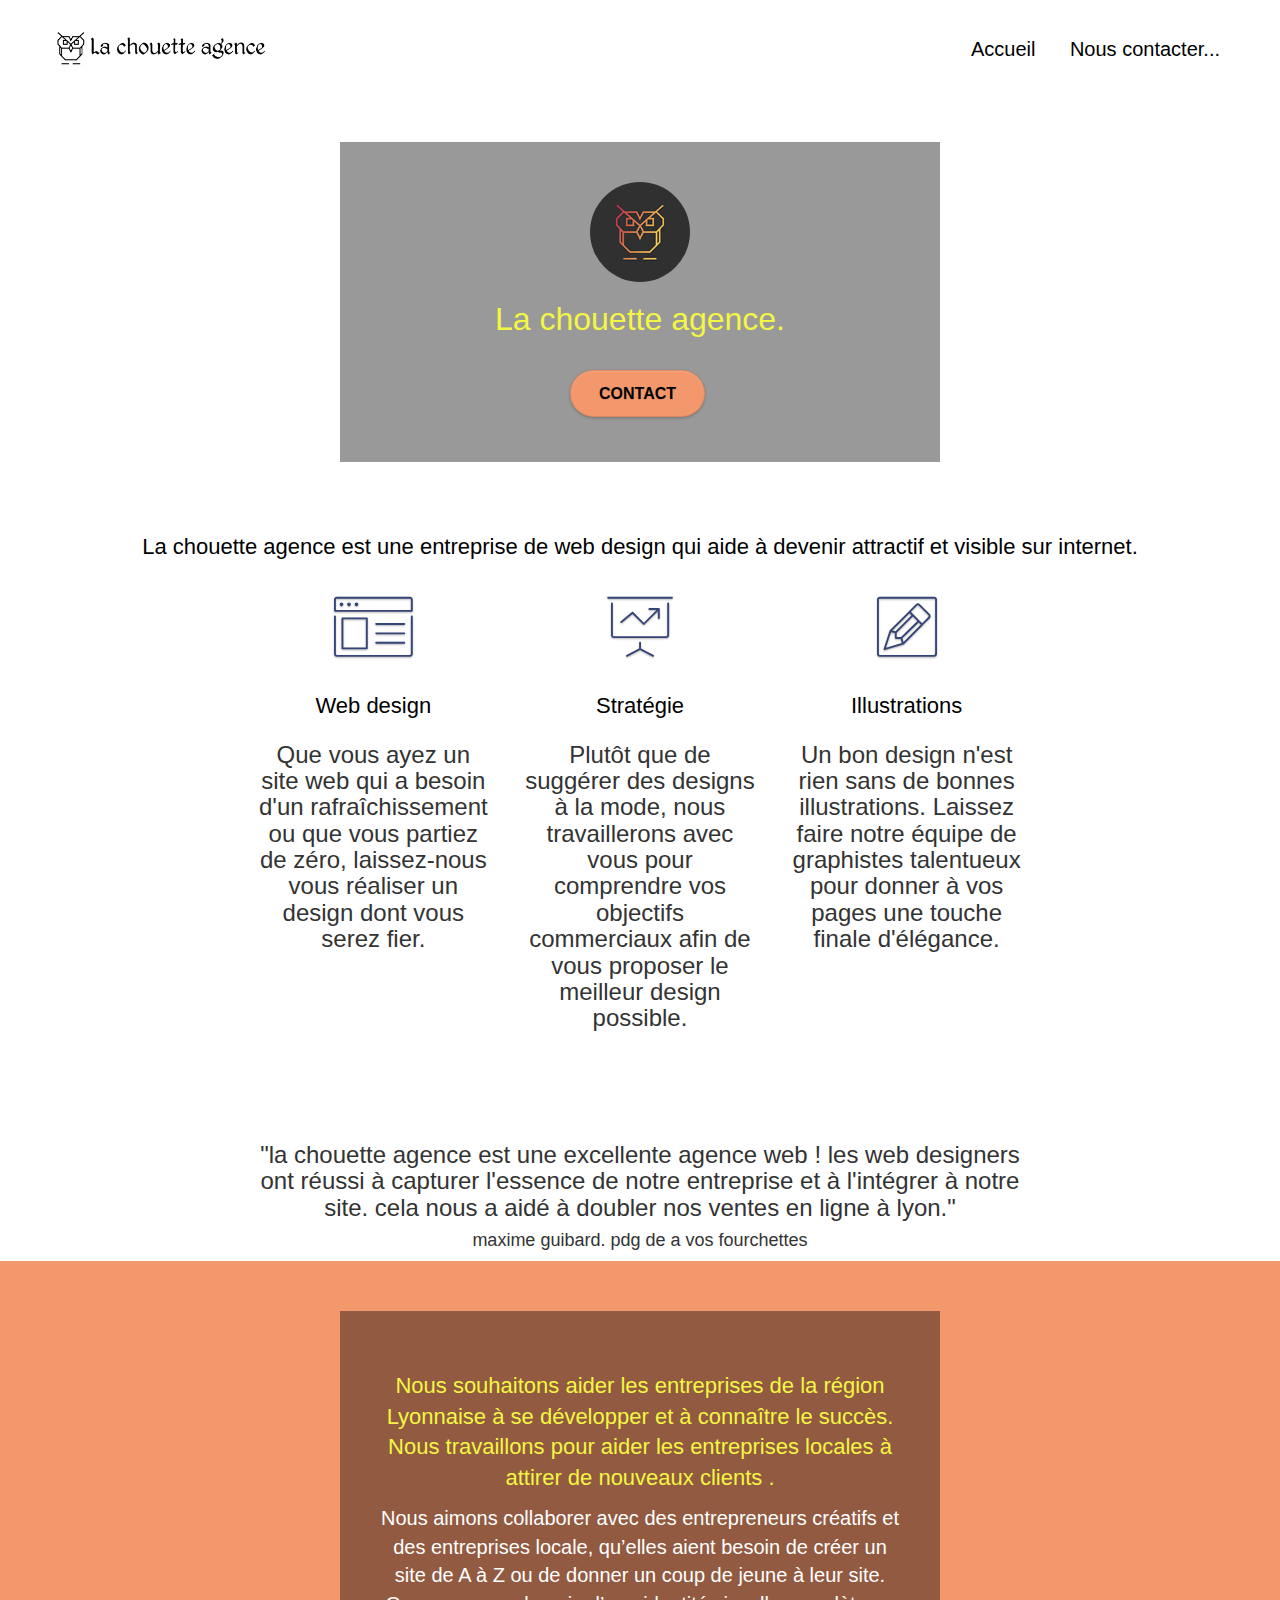
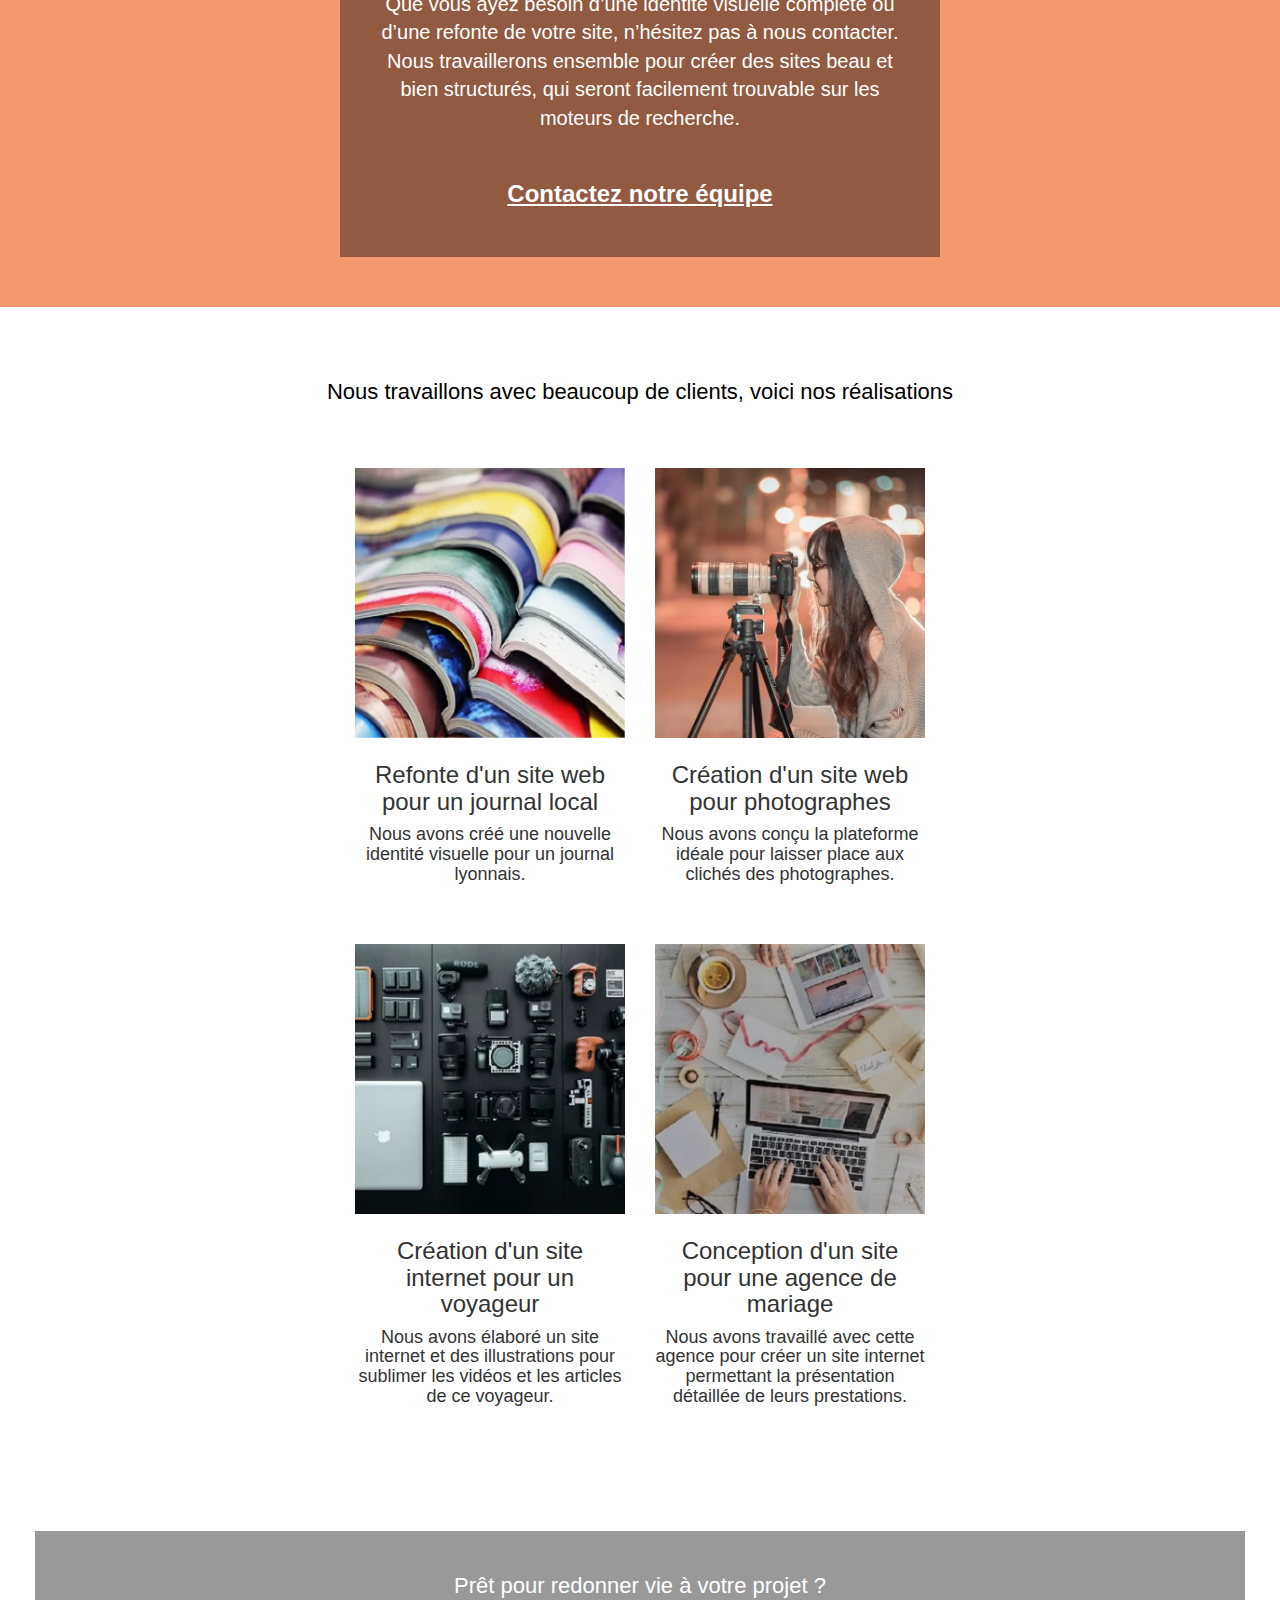
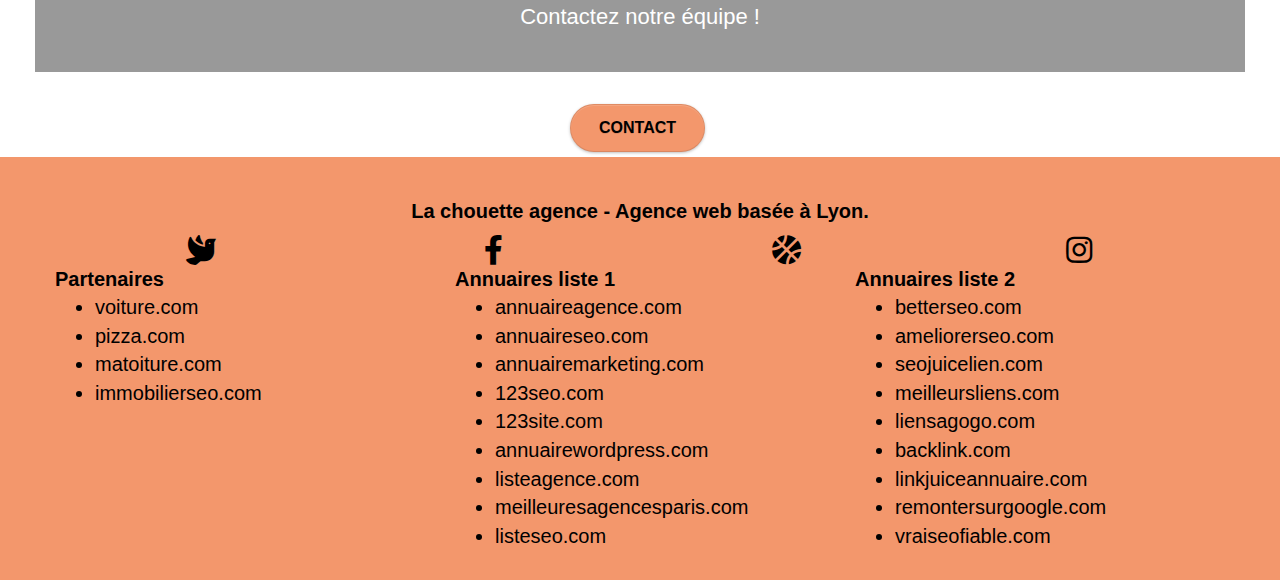
==== index.html @ 8c79cd6e "Déplacement style.css/.min.css dans rep css" ====
<!doctype html>
<html lang="fr">

<head>
	<meta charset="utf-8">
	<meta name="keywords"
		content="sites web, agence design lyon, front end développeur, entreprise lyon,développeur web,entreprise développement web,création site web,chouette agence,web design">
	<meta name="description"
		content="Entreprise de design et développement site web à Lyon.Une équipe d'experts pour vous assister en stratégie et illustrations pour vous aider à votre réferecement.">
	<meta name="viewport" content="width=device-width, initial-scale=1.0, viewport-fit=cover">
	<link rel="canonical" href="https://pascald18.github.io/P4_02_code_source/">
	<meta name="robots" content="index, follow">
	<link rel="shortcut icon" type="image/jpg" href="favicon.jpg">
	<!-- <link rel="stylesheet" type="text/css" href="./css/bootstrap.min.css"> -->
	<link rel="stylesheet" href="https://cdn.jsdelivr.net/npm/bootstrap@3.3.7/dist/css/bootstrap.min.css">
	<link rel="stylesheet" type="text/css" href="./css/et-line.css">
	<!-- <link rel="stylesheet" type="text/css" href="./css/font-awesome.css"> -->
	<link rel="stylesheet" href="https://cdnjs.cloudflare.com/ajax/libs/font-awesome/5.15.4/css/all.min.css">
	<link rel="stylesheet" type="text/css" href="./css/style.min.css">
	<title>Chouette agence - Entreprise de développement web à lyon.</title>
	<script src="./js/jquery-2.1.0.min.js" defer></script>
	<script src="./js/bootstrap.min.js" defer></script>
	<script src="./js/blocs.js" defer></script>
	<script src="./js/jquery.touchSwipe.js" defer></script>
	<!-- <script src="./js/jqBootstrapValidation.js" defer></script> -->
	<script src="./js/gmaps.min.js" defer></script>

	<!-- Google Analytics -->
	<script async src="https://www.googletagmanager.com/gtag/js?id=G-9Y72RJJZQ6"></script>
	<script>
		window.dataLayer = window.dataLayer || [];
		function gtag() { dataLayer.push(arguments); }
		gtag('js', new Date());

		gtag('config', 'G-9Y72RJJZQ6');
	</script>
	<!-- Analytics END -->

</head>

<body>
	<!-- Principal conteneur -->
	<!-- <div class="page-container"> -->
	<header>
		<!-- bloc-0 -->
		<div class="bloc bgc-white l-bloc " id="bloc-0">
			<div class="container bloc-sm">
				<div class="navbar row">
					<nav class="navbar-header">
						<a class="navbar-brand" href="index.html"><img class="logo-agence" src="img/la-chouette-agence.avif"
								alt="logo agence" height="40" /></a>
						<button id="nav-toggle" type="button" class="ui-navbar-toggle navbar-toggle"
							data-toggle="collapse" data-target=".navbar-1">
							<span class="sr-only">Toggle navigation</span><span class="icon-bar"></span><span
								class="icon-bar"></span><span class="icon-bar"></span>
						</button>
					</nav>
					<nav class="collapse navbar-collapse navbar-1 special-dropdown-nav">
						<ul class="site-navigation nav navbar-nav black-20">
							<li>
								<a aria-label="Retour accueil" href="#">Accueil</a>
								<a aria-label="Formulaire de contact" href="contacts-webdesign.html"
									title="Formulaire de contact">Nous contacter...</a>
							</li>
						</ul>
					</nav>
				</div>
			</div>
		</div>
	</header>
	<!-- bloc-0 END -->
	<main>
		<!-- bloc-1-presentation -->
		<section class="bloc bgc-dark-slate-blue bg-banniere d-bloc bg-t-edge bloc-bg-texture texture-paper b-parallax"
			id="bloc-1-hero">
			<div class="container bloc-lg">
				<div class="row tight-width-whitespace">
					<div class="black-background">
						<img src="img/logo.avif" class="center-block image-resize-mode" width="100"
							alt="Logo 2 La chouette agence" />
						<h1 class="text-center hero-bloc-text tc-yellow">
							La chouette agence.
						</h1>
					
					<nav class="text-center">
						<a aria-label="Formulaire de" href="contacts-webdesign.html" title="Formulaire de contact"
							class="btn btn-lg btn-clean btn-rd btn-atomic-tangerine	cta-hero-btn">Contact</a>
					</nav>
				</div>
				</div>
			</div>
		</section>
		<!-- bloc-1-presentation END -->

		<!-- bloc-2-services -->
		<section class="bloc bgc-white l-bloc" id="bloc-2-services">
			<!-- <div class="container bloc-md"> -->
			<div class="row">
				<h2 class="text-center">La chouette agence est une entreprise de web design qui aide à devenir
					attractif et visible sur internet.</h2>
				<!-- <img alt="agence web, agence web paris, web design paris, stratégie web" src="img/title.png" /> -->
			</div>
			<article class="row voffset-lg med-width-whitespace">
				<div class="col-sm-4">
					<div class="text-center">
						<span class="et-icon-browser sm-shadow icon-dark-slate-blue icons icon-lg"></span>
					</div>
					<h2 class="text-center">
						Web design
					</h2>
					<h3 class="text-center ">
						Que vous ayez un site web qui a besoin d'un rafraîchissement ou que vous partiez de
						zéro, laissez-nous vous réaliser un design dont vous serez fier.
					</h3>
				</div>
				<div class="col-sm-4">
					<div class="text-center">
						<span class="et-icon-presentation sm-shadow icon-dark-slate-blue icons icon-lg"></span>
					</div>
					<h2 class="text-center">
						Stratégie
					</h2>
					<h3 class="text-center ">
						Plutôt que de suggérer des designs à la mode, nous travaillerons avec vous pour comprendre
						vos objectifs commerciaux afin de vous proposer le meilleur design possible.<br>
					</h3>
				</div>
				<div class="col-sm-4">
					<div class="text-center">
						<span class="et-icon-edit sm-shadow icon-dark-slate-blue icons icon-lg"></span>
					</div>
					<h2 class="text-center">
						Illustrations
					</h2>
					<h3 class="text-center ">
						Un bon design n'est rien sans de bonnes illustrations. Laissez faire notre équipe de
						graphistes talentueux pour donner à vos pages une touche finale d'élégance.
					</h3>
				</div>
			</article>
			<article class="row voffset-lg voffset">
				<div class="col-xs-12 col-md-8 col-md-offset-2 text-center">
					<h3>"La chouette agence est une excellente agence web !
						Les web designers ont réussi à capturer l'essence de notre entreprise et à l'intégrer à
						notre site.
						Cela nous a aidé à doubler nos ventes en ligne à Lyon."</h3>
					<h4>Maxime Guibard. PDG de A vos fourchettes</h4>
					<!-- <img alt="agence web, agence web paris, web design paris, stratégie web"
							src="img/citation.png" /> -->
				</div>
			</article>
			<!-- </div> -->
		</section>
		<!-- bloc-2-services END -->

		<!-- bloc-3-what-i-do -->
		<section
			class="bloc tc-white bgc-atomic-tangerine d-bloc bloc-bg-texture texture-paper b-parallax"
			id="bloc-3-what-i-do">
			<div class="container bloc-lg">
				<div class="row tight-width-whitespace">
					<div class="black-background">
						<h2 class="text-center tc-yellow">
							Nous souhaitons aider les entreprises de la région Lyonnaise à se développer et à connaître
							le succès. Nous travaillons pour aider les entreprises locales à attirer de nouveaux clients
							.
						</h2>
						<nav class="text-center white-2">
							Nous aimons collaborer avec des entrepreneurs créatifs et des entreprises locale, qu’elles
							aient besoin de créer un site de A à Z ou de donner un coup de jeune à leur site. Que vous
							ayez besoin d’une identité visuelle complète ou d’une refonte de votre site, n’hésitez pas à
							nous contacter. Nous travaillerons ensemble pour créer des sites beau et bien structurés,
							qui seront facilement trouvable sur les moteurs de recherche.<br><br>
							<h3><a aria-label="Formulaire de contact" class="ltc-white bold-link"
									href="contacts-webdesign.html" title="Formulaire de contact">
									Contactez notre équipe</a></h3>
						</nav>
					</div>
				</div>
			</div>
		</section>
		<!-- bloc-3-what-i-do END -->

		<!-- bloc-4-portfolio -->
		<section class="bloc bgc-white bg-lines-h2-bg bg-repeat l-bloc" id="bloc-4-portfolio">
			<div class="container bloc-lg">
				<div class="row">
					<div class="text-center">
						<h2>Nous travaillons avec beaucoup de clients, voici nos réalisations</h2>
						<!--
						<img alt="agence web, agence web paris, web design paris, stratégie web" src="img/title2.png" />
						-->
					</div>
				</div>
				<article class="row tight-width-whitespace portfolio-row">
					<div class="col-sm-6">
						<a href="#" data-lightbox="img/1.avif" data-gallery-id="gallery-1"
							data-caption="Refonte d'un site web pour un journal local" data-frame="snapshot-lb"><img
								src="img/1.avif" alt="refonte site journal local"
								class="img-responsive portfolio-thumb" /></a>
						<h3 class="text-center">
							Refonte d'un site web pour un journal local
						</h3>
						<h4 class="text-center">
							Nous avons créé une nouvelle identité visuelle pour un journal lyonnais.
						</h4>
					</div>
					<div class="col-sm-6">
						<a href="#" data-lightbox="img/2.avif" data-gallery-id="gallery-1"
							data-caption="Création d'un site web pour photographes" data-frame="snapshot-lb"><img
								src="img/2.avif" class="img-responsive portfolio-thumb"
								alt="site web pour photographes" /></a>
						<h3 class="text-center">
							Création d'un site web pour photographes
						</h3>
						<h4 class="text-center">
							Nous avons conçu la plateforme idéale pour laisser place aux clichés des photographes.
						</h4>
					</div>
				</article>
				<article class="row tight-width-whitespace portfolio-row">
					<div class="col-sm-6">
						<a href="#" data-lightbox="img/3.avif" data-gallery-id="gallery-1"
							data-caption="Création d'un site internet pour un voyageur" data-frame="snapshot-lb"><img
								src="img/3.avif" class="img-responsive portfolio-thumb"
								alt="Site web pour voyageur" /></a>
						<h3 class="text-center">
							Création d'un site internet pour un voyageur
						</h3>
						<h4 class="text-center">
							Nous avons élaboré un site internet et des illustrations pour sublimer les vidéos et les
							articles de ce voyageur.
						</h4>
					</div>
					<div class="col-sm-6">
						<a href="#" data-lightbox="img/4.avif" data-gallery-id="gallery-1"
							data-caption="Conception d'un site pour une agence de mariage" data-frame="snapshot-lb"><img
								src="img/4.avif" class="img-responsive portfolio-thumb"
								alt="Site web pour agence de mariage" /></a>
						<h3 class="text-center">
							Conception d'un site pour une agence de mariage
						</h3>
						<h4 class="text-center">
							Nous avons travaillé avec cette agence pour créer un site internet permettant la
							présentation détaillée de leurs prestations.
						</h4>
					</div>
				</article>
			</div>
		</section>
		<!-- bloc-4-portfolio END -->

		<!-- bloc-5-cta -->
		<div class="bloc bgc-dark-slate-blue bg-banniere d-bloc bloc-bg-texture texture-paper" id="bloc-5-cta">
			<!-- <div class="container bloc-lg"> -->
				<div class="row">
					<h2 class="text-center black-background">
						Prêt pour redonner vie à votre projet ?<br>Contactez notre équipe !
					</h2>
					<nav class="text-center">
						<a aria-label="Formulaire de contact" href="contacts-webdesign.html"
							title="Formulaire de contact"
							class="btn btn-lg btn-clean btn-rd btn-atomic-tangerine	cta-hero-btn">Contact</a>
					</nav>
				</div>
			<!-- </div> -->
		</div>
		<!-- bloc-5-cta END -->
	</main>
	<!-- Footer - bloc-8 -->
	<div class="bloc bgc-atomic-tangerine d-bloc" id="bloc-8">
		<div class="container bloc-sm">
			<!-- <div class="row"> -->
			<!-- <div class="col-sm-12"> -->
			<h2 class="text-center black-20-g">
				La chouette agence - Agence web basée à Lyon.<br>
			</h2>
			<div class="row row-no-gutters social">
				<div class="col-sm-3">
					<div class="text-center">
						<a aria-label="Twitter" class="social" href="#">
							<i class="fas fa-dove icon-md black"></i>
							<!-- <i class="fa fa-twitter icon-md black"></i> -->
						</a>
					</div>
				</div>
				<div class="col-sm-3">
					<div class="text-center">
						<a aria-label="Facebook" class="social" href="#">
							<i class="fab fa-facebook-f icon-md black"></i>
							<!-- <i class="fa fa-facebook icon-md black"></i> -->
						</a>
					</div>
				</div>
				<div class="col-sm-3">
					<div class="text-center">
						<a aria-label="Sport" class="social" href="#">
							<i class="fas fa-basketball-ball icon-md black"></i>
							<!-- <i class="fa fa-dribbble icon-md black"></i> -->
						</a>
					</div>
				</div>
				<div class="col-sm-3">
					<div class="text-center">
						<a aria-label="Instagram" class="social" href="#">
							<i class="fab fa-instagram icon-md black"></i>
							<!-- <i class="fa fa-instagram icon-md black"></i> -->
						</a>
					</div>
				</div>
			</div>
			<div class="row">
				<nav class="col-sm-4 black-20-g">
					Partenaires
					<ul class="black-20">
						<li><a href="#">voiture.com</a></li>
						<li><a href="#">pizza.com</a></li>
						<li><a href="#">matoiture.com</a></li>
						<li><a href="#">immobilierseo.com</a></li>
					</ul>
				</nav>
				<nav class="col-sm-4 black-20-g">
					Annuaires liste 1
					<ul class="black-20">
						<li><a href="#">annuaireagence.com</a></li>
						<li><a href="#">annuaireseo.com</a></li>
						<li><a href="#">annuairemarketing.com</a></li>
						<li><a href="#">123seo.com</a></li>
						<li><a href="#">123site.com</a></li>
						<li><a href="#">annuairewordpress.com</a></li>
						<li><a href="#">listeagence.com</a></li>
						<li><a href="#">meilleuresagencesparis.com</a></li>
						<li><a href="#">listeseo.com</a></li>
					</ul>
				</nav>
				<nav class="col-sm-4 black-20-g">
					Annuaires liste 2
					<ul class="black-20">
						<li><a href="#">betterseo.com</a></li>
						<li><a href="#">ameliorerseo.com</a></li>
						<li><a href="#">seojuicelien.com</a></li>
						<li><a href="#">meilleursliens.com</a></li>
						<li><a href="#">liensagogo.com</a></li>
						<li><a href="#">backlink.com</a></li>
						<li><a href="#">linkjuiceannuaire.com</a></li>
						<li><a href="#">remontersurgoogle.com</a></li>
						<li><a href="#">vraiseofiable.com</a></li>
					</ul>
				</nav>
			</div>
			<!-- </div> -->
			<!-- </div> -->
			<!-- Footer - bloc-8 END -->
		</div>
		<!-- Principal conteneur END -->
	</div>
	<!-- </div> -->
</body>

</html>
---- css/et-line.css ----
@font-face {
    font-family: et-line;
    src: url(../fonts/et-line.eot);
    src: url(../fonts/et-line.eot?#iefix) format('embedded-opentype'), url(../fonts/et-line.woff) format('woff'), url(../fonts/et-line.ttf) format('truetype'), url(../fonts/et-line.svg#et-line) format('svg');
    font-weight: 400;
    font-style: normal
}

.et-icon-adjustments,
.et-icon-alarmclock,
.et-icon-anchor,
.et-icon-aperture,
.et-icon-attachment,
.et-icon-bargraph,
.et-icon-basket,
.et-icon-beaker,
.et-icon-bike,
.et-icon-book-open,
.et-icon-briefcase,
.et-icon-browser,
.et-icon-calendar,
.et-icon-camera,
.et-icon-caution,
.et-icon-chat,
.et-icon-circle-compass,
.et-icon-clipboard,
.et-icon-clock,
.et-icon-cloud,
.et-icon-compass,
.et-icon-desktop,
.et-icon-dial,
.et-icon-document,
.et-icon-documents,
.et-icon-download,
.et-icon-dribbble,
.et-icon-edit,
.et-icon-envelope,
.et-icon-expand,
.et-icon-facebook,
.et-icon-flag,
.et-icon-focus,
.et-icon-gears,
.et-icon-genius,
.et-icon-gift,
.et-icon-global,
.et-icon-globe,
.et-icon-googleplus,
.et-icon-grid,
.et-icon-happy,
.et-icon-hazardous,
.et-icon-heart,
.et-icon-hotairballoon,
.et-icon-hourglass,
.et-icon-key,
.et-icon-laptop,
.et-icon-layers,
.et-icon-lifesaver,
.et-icon-lightbulb,
.et-icon-linegraph,
.et-icon-linkedin,
.et-icon-lock,
.et-icon-magnifying-glass,
.et-icon-map,
.et-icon-map-pin,
.et-icon-megaphone,
.et-icon-mic,
.et-icon-mobile,
.et-icon-newspaper,
.et-icon-notebook,
.et-icon-paintbrush,
.et-icon-paperclip,
.et-icon-pencil,
.et-icon-phone,
.et-icon-picture,
.et-icon-pictures,
.et-icon-piechart,
.et-icon-presentation,
.et-icon-pricetags,
.et-icon-printer,
.et-icon-profile-female,
.et-icon-profile-male,
.et-icon-puzzle,
.et-icon-quote,
.et-icon-recycle,
.et-icon-refresh,
.et-icon-ribbon,
.et-icon-rss,
.et-icon-sad,
.et-icon-scissors,
.et-icon-scope,
.et-icon-search,
.et-icon-shield,
.et-icon-speedometer,
.et-icon-strategy,
.et-icon-streetsign,
.et-icon-tablet,
.et-icon-target,
.et-icon-telescope,
.et-icon-toolbox,
.et-icon-tools,
.et-icon-tools-2,
.et-icon-trophy,
.et-icon-tumblr,
.et-icon-twitter,
.et-icon-upload,
.et-icon-video,
.et-icon-wallet,
.et-icon-wine {
    font-family: et-line;
    /*speak: none; -correction */
    font-style: normal;
    font-weight: 400;
    font-variant: normal;
    text-transform: none;
    line-height: 1;
    -webkit-font-smoothing: antialiased;
    -moz-osx-font-smoothing: grayscale;
    display: inline-block
}

.et-icon-mobile:before {
    content: "\e000"
}

.et-icon-laptop:before {
    content: "\e001"
}

.et-icon-desktop:before {
    content: "\e002"
}

.et-icon-tablet:before {
    content: "\e003"
}

.et-icon-phone:before {
    content: "\e004"
}

.et-icon-document:before {
    content: "\e005"
}

.et-icon-documents:before {
    content: "\e006"
}

.et-icon-search:before {
    content: "\e007"
}

.et-icon-clipboard:before {
    content: "\e008"
}

.et-icon-newspaper:before {
    content: "\e009"
}

.et-icon-notebook:before {
    content: "\e00a"
}

.et-icon-book-open:before {
    content: "\e00b"
}

.et-icon-browser:before {
    content: "\e00c"
}

.et-icon-calendar:before {
    content: "\e00d"
}

.et-icon-presentation:before {
    content: "\e00e"
}

.et-icon-picture:before {
    content: "\e00f"
}

.et-icon-pictures:before {
    content: "\e010"
}

.et-icon-video:before {
    content: "\e011"
}

.et-icon-camera:before {
    content: "\e012"
}

.et-icon-printer:before {
    content: "\e013"
}

.et-icon-toolbox:before {
    content: "\e014"
}

.et-icon-briefcase:before {
    content: "\e015"
}

.et-icon-wallet:before {
    content: "\e016"
}

.et-icon-gift:before {
    content: "\e017"
}

.et-icon-bargraph:before {
    content: "\e018"
}

.et-icon-grid:before {
    content: "\e019"
}

.et-icon-expand:before {
    content: "\e01a"
}

.et-icon-focus:before {
    content: "\e01b"
}

.et-icon-edit:before {
    content: "\e01c"
}

.et-icon-adjustments:before {
    content: "\e01d"
}

.et-icon-ribbon:before {
    content: "\e01e"
}

.et-icon-hourglass:before {
    content: "\e01f"
}

.et-icon-lock:before {
    content: "\e020"
}

.et-icon-megaphone:before {
    content: "\e021"
}

.et-icon-shield:before {
    content: "\e022"
}

.et-icon-trophy:before {
    content: "\e023"
}

.et-icon-flag:before {
    content: "\e024"
}

.et-icon-map:before {
    content: "\e025"
}

.et-icon-puzzle:before {
    content: "\e026"
}

.et-icon-basket:before {
    content: "\e027"
}

.et-icon-envelope:before {
    content: "\e028"
}

.et-icon-streetsign:before {
    content: "\e029"
}

.et-icon-telescope:before {
    content: "\e02a"
}

.et-icon-gears:before {
    content: "\e02b"
}

.et-icon-key:before {
    content: "\e02c"
}

.et-icon-paperclip:before {
    content: "\e02d"
}

.et-icon-attachment:before {
    content: "\e02e"
}

.et-icon-pricetags:before {
    content: "\e02f"
}

.et-icon-lightbulb:before {
    content: "\e030"
}

.et-icon-layers:before {
    content: "\e031"
}

.et-icon-pencil:before {
    content: "\e032"
}

.et-icon-tools:before {
    content: "\e033"
}

.et-icon-tools-2:before {
    content: "\e034"
}

.et-icon-scissors:before {
    content: "\e035"
}

.et-icon-paintbrush:before {
    content: "\e036"
}

.et-icon-magnifying-glass:before {
    content: "\e037"
}

.et-icon-circle-compass:before {
    content: "\e038"
}

.et-icon-linegraph:before {
    content: "\e039"
}

.et-icon-mic:before {
    content: "\e03a"
}

.et-icon-strategy:before {
    content: "\e03b"
}

.et-icon-beaker:before {
    content: "\e03c"
}

.et-icon-caution:before {
    content: "\e03d"
}

.et-icon-recycle:before {
    content: "\e03e"
}

.et-icon-anchor:before {
    content: "\e03f"
}

.et-icon-profile-male:before {
    content: "\e040"
}

.et-icon-profile-female:before {
    content: "\e041"
}

.et-icon-bike:before {
    content: "\e042"
}

.et-icon-wine:before {
    content: "\e043"
}

.et-icon-hotairballoon:before {
    content: "\e044"
}

.et-icon-globe:before {
    content: "\e045"
}

.et-icon-genius:before {
    content: "\e046"
}

.et-icon-map-pin:before {
    content: "\e047"
}

.et-icon-dial:before {
    content: "\e048"
}

.et-icon-chat:before {
    content: "\e049"
}

.et-icon-heart:before {
    content: "\e04a"
}

.et-icon-cloud:before {
    content: "\e04b"
}

.et-icon-upload:before {
    content: "\e04c"
}

.et-icon-download:before {
    content: "\e04d"
}

.et-icon-target:before {
    content: "\e04e"
}

.et-icon-hazardous:before {
    content: "\e04f"
}

.et-icon-piechart:before {
    content: "\e050"
}

.et-icon-speedometer:before {
    content: "\e051"
}

.et-icon-global:before {
    content: "\e052"
}

.et-icon-compass:before {
    content: "\e053"
}

.et-icon-lifesaver:before {
    content: "\e054"
}

.et-icon-clock:before {
    content: "\e055"
}

.et-icon-aperture:before {
    content: "\e056"
}

.et-icon-quote:before {
    content: "\e057"
}

.et-icon-scope:before {
    content: "\e058"
}

.et-icon-alarmclock:before {
    content: "\e059"
}

.et-icon-refresh:before {
    content: "\e05a"
}

.et-icon-happy:before {
    content: "\e05b"
}

.et-icon-sad:before {
    content: "\e05c"
}

.et-icon-facebook:before {
    content: "\e05d"
}

.et-icon-twitter:before {
    content: "\e05e"
}

.et-icon-googleplus:before {
    content: "\e05f"
}

.et-icon-rss:before {
    content: "\e060"
}

.et-icon-tumblr:before {
    content: "\e061"
}

.et-icon-linkedin:before {
    content: "\e062"
}

.et-icon-dribbble:before {
    content: "\e063"
}
---- css/style.min.css ----
body{margin:0;padding:0;background:#FFF;overflow-x:hidden;max-width:1350px;margin:auto}button{transition:all .3s ease-in-out;outline:none!important}a:hover{text-decoration:none;cursor:pointer}#page-loading-blocs-notifaction{position:fixed;top:0;bottom:0;width:100%;z-index:100000;background:#fff url("img/pageload-spinner.gif") no-repeat center center}.bloc{width:100%;clear:both;background:50% 50% no-repeat;padding:0 50px;background-size:cover;position:relative}.bloc .container{padding-left:0;padding-right:0}#bloc-3-what-i-do{background-image:url("img/la-chouette-agence-banniere.avif");background-attachment:local;height:100%;width:100%}.bloc-lg{padding:50px 50px}.bloc-md{padding:50px}.bloc-sm{padding:20px 50px}.bg-center,.bg-l-edge,.bg-r-edge,.bg-t-edge,.bg-b-edge,.bg-tl-edge,.bg-bl-edge,.bg-tr-edge,.bg-br-edge,.bg-repeat{background-size:auto!important}.bg-repeat{background:repeat}.bg-t-edge{background:top no-repeat}.texture-paper::before{background-size:280px 280px}.b-parallax{background-attachment:fixed}.d-bloc{color:rgba(255,255,255,.7)}.d-bloc button:hover{color:rgba(255,255,255,.9)}.d-bloc .icon-round,.d-bloc .icon-square,.d-bloc .icon-rounded,.d-bloc .icon-semi-rounded-a,.d-bloc .icon-semi-rounded-b{border-color:rgba(255,255,255,.9)}.d-bloc .divider-h span{border-color:rgba(255,255,255,.2)}.d-bloc .a-btn,.d-bloc .navbar a,.d-bloc .navbar-brand,.d-bloc a .icon-sm,.d-bloc a .icon-md,.d-bloc a .icon-lg,.d-bloc a .icon-xl,.d-bloc a,.d-bloc h2 a,.d-bloc h3 a,.d-bloc h4 a,.d-bloc h5 a,.d-bloc h6 a,.d-bloc p a{color:rgba(255,255,255,.6)}.d-bloc .a-btn:hover,.d-bloc .navbar,.d-bloc .navbar-brand:hover,.d-bloc .icon-sm,.d-bloc .icon-md,.d-bloc .icon-lg,.d-bloc .icon-xl,.d-bloc,.d-bloc h2,.d-bloc h3,.d-bloc h4,.d-bloc h5,.d-bloc h6,.d-bloc p{color:rgba(255,255,255,1)}.d-bloc .navbar-toggle .icon-bar{background:rgba(255,255,255,1)}.d-bloc .btn-wire,.d-bloc .btn-wire:hover{color:rgba(255,255,255,1);border-color:rgba(255,255,255,1)}.d-bloc .panel{color:rgba(0,0,0,.5)}.d-bloc .panel button:hover{color:rgba(0,0,0,.7)}.d-bloc .panel icon{border-color:rgba(0,0,0,.7)}.d-bloc .panel .divider-h span{border-color:rgba(0,0,0,.1)}.d-bloc .panel .a-btn{color:rgba(0,0,0,.6)}.d-bloc .panel .a-btn:hover{color:rgba(0,0,0,1)}.d-bloc .panel .btn-wire,.d-bloc .panel .btn-wire:hover{color:rgba(0,0,0,.7);border-color:rgba(0,0,0,.3)}.d-bloc .panel,.l-bloc{color:rgba(0,0,0,.8)}.d-bloc .panel button:hover,.l-bloc button:hover{color:rgba(0,0,0,.7)}.l-bloc .icon-round,.l-bloc .icon-square,.l-bloc .icon-rounded,.l-bloc .icon-semi-rounded-a,.l-bloc .icon-semi-rounded-b{border-color:rgba(0,0,0,.7)}.d-bloc .panel .divider-h span,.l-bloc .divider-h span{border-color:rgba(0,0,0,.1)}.d-bloc .panel .a-btn,.l-bloc .a-btn,.l-bloc .navbar a,.l-bloc .navbar-brand,.l-bloc a .icon-sm,.l-bloc a .icon-md,.l-bloc a .icon-lg,.l-bloc a .icon-xl,.l-bloc a,.l-bloc h2 a,.l-bloc h3 a,.l-bloc h4 a,.l-bloc h5 a,.l-bloc h6 a,.l-bloc p a{color:rgba(0,0,0,.6)}.d-bloc .panel .a-btn:hover,.l-bloc .a-btn:hover,.l-bloc .navbar,.l-bloc .navbar-brand:hover,.l-bloc .icon-sm,.l-bloc .icon-md,.l-bloc .icon-lg,.l-bloc .icon-xl,.l-bloc,.l-bloc h2,.l-bloc h3,.l-bloc h4,.l-bloc h5,.l-bloc h6,.l-bloc p{color:rgba(0,0,0,1)}.l-bloc .navbar-toggle .icon-bar{color:rgba(0,0,0,.6)}.d-bloc .panel .btn-wire,.d-bloc .panel .btn-wire:hover,.l-bloc .btn-wire,.l-bloc .btn-wire:hover{color:rgba(0,0,0,.7);border-color:rgba(0,0,0,.3)}.voffset{margin-top:30px;font-weight:100!important;text-transform:lowercase!important}.voffset-lg{margin-top:80px}.row-no-gutters{margin-right:0;margin-left:0}.row.row-no-gutters>[class^="col-"],.row.row-no-gutters>[class*=" col-"]{padding-right:0;padding-left:0}.col-sm-12{background-color:#364577}.image-resize-mode{height:100px;width:100px;border-radius:50%}#bloc-1-hero h1{font-size:32px}#bloc-1-hero{background-image:url("img/image-de-presentation-2.avif");background-attachment:local;height:100%;width:100%}.navbar{margin-bottom:0;z-index:1}.navbar-brand{height:auto;padding:3px 15px;font-size:25px;font-weight:normal;font-weight:600;line-height:44px}.logo-agence{height:40px;width:210px}.navbar-brand img{max-height:200px;margin:0 5px 0 0;display:inline}.navbar-brand img[src$=svg]{min-width:100px}.nav-center .navbar-brand img{margin:0}.navbar .nav{padding-top:2px;margin-right:-16px;float:right;z-index:1}.nav>li{float:left;margin-top:4px;font-size:16px}.navbar-nav .open .dropdown-menu>li>a{text-align:inherit}.navbar-toggle{margin:10px 10px 0 0;border:0}.navbar-toggle .icon-bar{background-color:rgba(0,0,0,.5);width:26px}.nav-invert .navbar .nav{float:left}.nav-invert .navbar-header,.nav-invert .navbar-brand{float:right;position:relative;z-index:2}.nav>li>.dropdown a{background:none!important;display:block;padding:14px 15px}nav .caret{margin:0 5px}.dropdown-menu .dropdown-menu{top:-8px;left:100%}.dropdown-menu .dropmenu-flow-right{top:100%;left:0;margin-left:-1px;border-top-left-radius:0;border-top-right-radius:0}.dropdown-menu .dropdown span{border:4px solid black;border-top-color:transparent;border-right-color:transparent;border-bottom-color:transparent;margin:6px -5px 0 0!important;float:right}.mg-lg{margin-top:10px;margin-bottom:40px}.btn{margin:0 5px 5px 0}.btn.pull-right{margin:0 0 5px 5px}.btn-d:hover,.btn-d:focus{color:#FFF;background:rgba(0,0,0,.3);border:solid red}button{outline:none!important}.btn-rd{border-radius:40px}.btn-clean{border:1px solid rgba(0,0,0,.08);border-bottom-color:rgba(0,0,0,.1);text-shadow:0 1px 0 rgba(0,0,1,.1);box-shadow:0 1px 3px rgba(0,0,1,.25),inset 0 1px 0 0 rgba(255,255,255,.15)}.icon-md{font-size:30px!important}.icon-lg{font-size:60px!important}.sm-shadow{text-shadow:0 1px 2px rgba(0,0,0,.3)}.panel-sq,.panel-sq .panel-heading,.panel-sq .panel-footer{border-radius:0}.panel-rd{border-radius:30px}.panel-rd .panel-heading{border-radius:29px 29px 0 0}.panel-rd .panel-footer{border-radius:0 0 29px 29px}.form-control{border-color:rgba(0,0,0,.1);box-shadow:none}.form-group{font-size:20px}.scrolltotop{display:flex;justify-content:center;width:40px;height:40px;position:absolute;right:0;top:0;transition:all .3s ease-in-out}.scrolltotop span{margin-top:6px}.scrolltotop:hover{border:solid black!important}.showScrollTop{font-size:14px}a[data-lightbox]{position:relative;display:block;text-align:center}a[data-lightbox]:hover::before{content:"+";font-family:"HelveticaNeue-Light","Helvetica Neue Light","Helvetica Neue",Helvetica,Arial;font-size:32px;width:50px;height:50px;margin-left:-25px;border-radius:50%;background:rgba(0,0,0,.6);color:#FFF;font-weight:100;z-index:1;position:absolute;top:50%;transform:-moz-translateY(-50%);-webkit-transform:translateY(-50%)}a[data-lightbox]:hover img{opacity:.6;-webkit-animation-fill-mode:none;animation-fill-mode:none}#lightbox-modal{display:flex;align-items:center}#lightbox-modal .modal-dialog{width:90%;max-width:900px;margin:0 auto 0}#lightbox-modal .modal-dialog img{max-height:90vh;margin:0 auto}.lightbox-caption{padding:20px;color:#FFF;background:rgba(0,0,0,.5);position:absolute;left:15px;right:15px;bottom:5px}.close-lightbox{color:#FFF;font-size:30px;position:absolute;top:20px;right:20px;z-index:20;background:rgba(0,0,0,.5);border:0;line-height:30px;padding:0 9px 5px;opacity:.3}.close-lightbox:hover,.next-lightbox:hover,.prev-lightbox:hover{opacity:1.0;color:#FFF}.next-lightbox,.prev-lightbox{font-size:20px;color:rgba(255,255,255,.9);background:rgba(0,0,0,.5);transition:all .2s ease-in-out;position:absolute;top:45%;z-index:1;opacity:.4}.next-lightbox{padding:6px 8px 1px 13px;right:25px}.prev-lightbox{padding:6px 13px 1px 10px;left:25px}.snapshot-lb .modal-body{padding-bottom:45px}.snapshot-lb .lightbox-caption{padding:0;color:rgba(0,0,0,.5);background:0}h1,h2,h3,h4,h5,h6,p,label,.btn,a{font-family:"helvetica";font-weight:400}.hero-bloc-text{font-size:38px}.hero-bloc-text-sub{font-size:36px}.statement-bloc-text{line-height:26px;font-style:italic;font-size:20px;text-align:center;font-weight:lighter;max-width:520px;margin:auto auto auto auto}p{font-size:11px}.tight-width-whitespace{max-width:600px;margin:auto auto auto auto}.h1{font-size:20px;font-family:"Open Sans"}.cta-hero-btn{margin-top:22px;text-transform:uppercase;padding:12px 28px 12px 28px;font-size:16px;font-weight:700}.container-liens{position:relative;display:flex;align-items:center;margin:auto}.social{display:flex;justify-content:space-around;min-width:80%;margin:auto auto auto auto}h2{font-size:22px;line-height:1.4em}h3{color:#333333!important}.med-width-whitespace{max-width:800px;margin:auto auto auto auto;box-shadow:0 0 0 #000}h4{color:#333333!important}.icons{margin-bottom:14px;margin-top:24px}.white-2{color:#ffffff!important;font-size:20px;font-family:Verdana,Geneva,Tahoma,sans-serif!important;font-weight:400}.tc-yellow{color:#f3f643!important}.black{color:#000000!important}.portfolio-thumb{margin-bottom:24px;width:100%;height:100%}.portfolio-row{margin-bottom:44px;margin-top:50px}.avatar{box-shadow:0 4px 9px rgba(0,0,0,0.3)}.black-background{background-color:rgba(0,0,0,0.4);padding:40px 40px 40px 40px}.bold-link{font-weight:900;text-decoration:underline!important}.bgc-white{background-color:#fff}.bgc-atomic-tangerine{background-color:#f3976c}.tc-white{color:#f1bd80!important}.Texte-entete{background-color:#364577;color:#fff;text-overflow:clip;padding:15px;margin:auto}.black-20>li>a,.black-20{color:black!important;font-size:20px}.black-20-g{color:black!important;font-weight:800;font-size:20px}.btn-atomic-tangerine{background:#f3976c;color:#000000!important}.btn-atomic-tangerine:hover{background:#c27956!important}.ltc-white{color:#FFFFFF!important}.ltc-white:hover{color:#cccccc!important}.ltc-atomic-tangerine{color:#F3976C!important}.ltc-atomic-tangerine:hover{color:#c27956!important}.icon-dark-slate-blue{color:#364577!important;border-color:#364577!important}.bg-dots-bg{background-image:url("img/dots-bg.png")}.bg-lines-h2-bg{background-image:url("img/lines-h2-bg.png")}.bg-banniere{background-image:url("img/la-chouette-agence-banniere.avif")}.bloc7{display:flex;flex-wrap:wrap}.bloc7-1,.bloc7-2{width:100%;margin:0 10px}.navbar-toggle:hover,.navbar-toggle:focus,.navbar-brand:hover,.navbar-brand:focus,nav>ul>li>a:hover,nav>ul>li>a:focus{border:solid #364577;transform:scale(1.05)}.col-sm-6>a:hover,.col-sm-6>a:focus{border:dashed #364577;border-width:5px}@media(max-width:400px){#bloc-1-hero{background-image:url("img/image-de-presentation-1.avif")}.bloc{padding-left:0;padding-right:0}}@media(max-width:767px){.page-container{overflow-x:hidden;position:relative}h1,h2,h3,h4,h5,h6,p,#disqus_thread{padding-left:10px!important;padding-right:10px!important}.navbar .nav{padding-top:0;border-top:1px solid rgba(0,0,0,.2);float:none!important}.navbar.row{margin-left:0;margin-right:0}.site-navigation{position:inherit;transform:-moz-none;-webkit-transform:none;-ms-transform:none}.nav>li{margin-top:0;border-bottom:1px solid rgba(0,0,0,.1);background:rgba(0,0,0,.05);text-align:left;padding-left:15px;width:100%}.nav>li:hover{background:rgba(0,0,0,.08)}.dropdown .dropdown a .caret{float:none;margin:5px 0 0 10px!important;border:4px solid black;border-bottom-color:transparent;border-right-color:transparent;border-left-color:transparent}#hero-bloc .navbar .nav{background:rgba(0,0,0,.8)}#hero-bloc .navbar .nav a{color:rgba(255,255,255,.6)}.hero{padding:50px 0}.hero-nav{left:-1px;right:-1px}.navbar-collapse{padding:0;overflow-x:hidden;box-shadow:none}.navbar-brand img{max-height:40px;width:auto}.nav-invert .navbar-header{float:none;width:100%}.nav-invert .navbar-toggle{float:left;margin-left:10px}.bloc-mob-center-text{text-align:center}.bloc{padding-left:0;padding-right:0}.bloc-xxl,.bloc-xl,.bloc-lg{padding:40px 0}.bloc-sm,.bloc-md{padding-left:0;padding-right:0}.bloc-tile-2 .container,.bloc-tile-3 .container,.bloc-tile-4 .container,.bloc-fill-screen .fill-bloc-top-edge,.bloc-fill-screen .fill-bloc-bottom-edge{padding-left:0;padding-right:0}.a-block{padding:0 10px}.btn-dwn{display:none}.voffset{margin-top:5px}.voffset-md{margin-top:20px}.voffset-lg{margin-top:30px}form{padding:5px}.close-lightbox{display:inline-block}.blocsapp-device-iphone5{background-size:216px 425px;padding-top:60px;width:216px;height:425px}.blocsapp-device-iphone5 img{width:180px;height:320px}}@media(max-width:991px){.container{width:100%}.b-parallax{background-attachment:fixed}.page-container,#hero-bloc{overflow-x:hidden;position:relative}.bloc-group,.bloc-group .bloc{display:block;width:100%}.bloc-fill-screen .fill-bloc-top-edge,.bloc-fill-screen .fill-bloc-bottom-edge{padding:0 20px}}@media(max-width:1024px){.bloc{padding-left:20px;padding-right:20px}.bloc.full-width-bloc,.bloc-tile-2.full-width-bloc .container,.bloc-tile-3.full-width-bloc .container,.bloc-tile-4.full-width-bloc .container{padding-left:0;padding-right:0}}@media(min-width:768px) and (max-width:992px){.navbar .nav{max-width:80%}.nav-center.navbar .nav{max-width:100%}}@media(min-width:768px){.nav>li>a{display:inline-block}.scrolltotop{display:none}.b-parallax{background-attachment:fixed}.bloc7-1,.bloc7-2{width:45%}.site-navigation{position:absolute;top:50%;right:20px;transform:-moz-translate(0,-50%);-webkit-transform:translateY(-50%)}.nav>li .dropdown-menu a,.nav>li .dropdown-menu{color:#484848}.nav-invert .site-navigation{left:0;right:0}.nav-center{text-align:center}.nav-center .navbar-header{width:100%}.nav-center .navbar-header,.nav-center .navbar-brand,.nav-center .nav>li{float:none;display:inline-block}.nav-center .site-navigation{position:relative;width:100%;right:0;margin-right:0;margin-top:20px}.nav-center.mini-nav .navbar-toggle{float:none;margin:10px auto 0}}
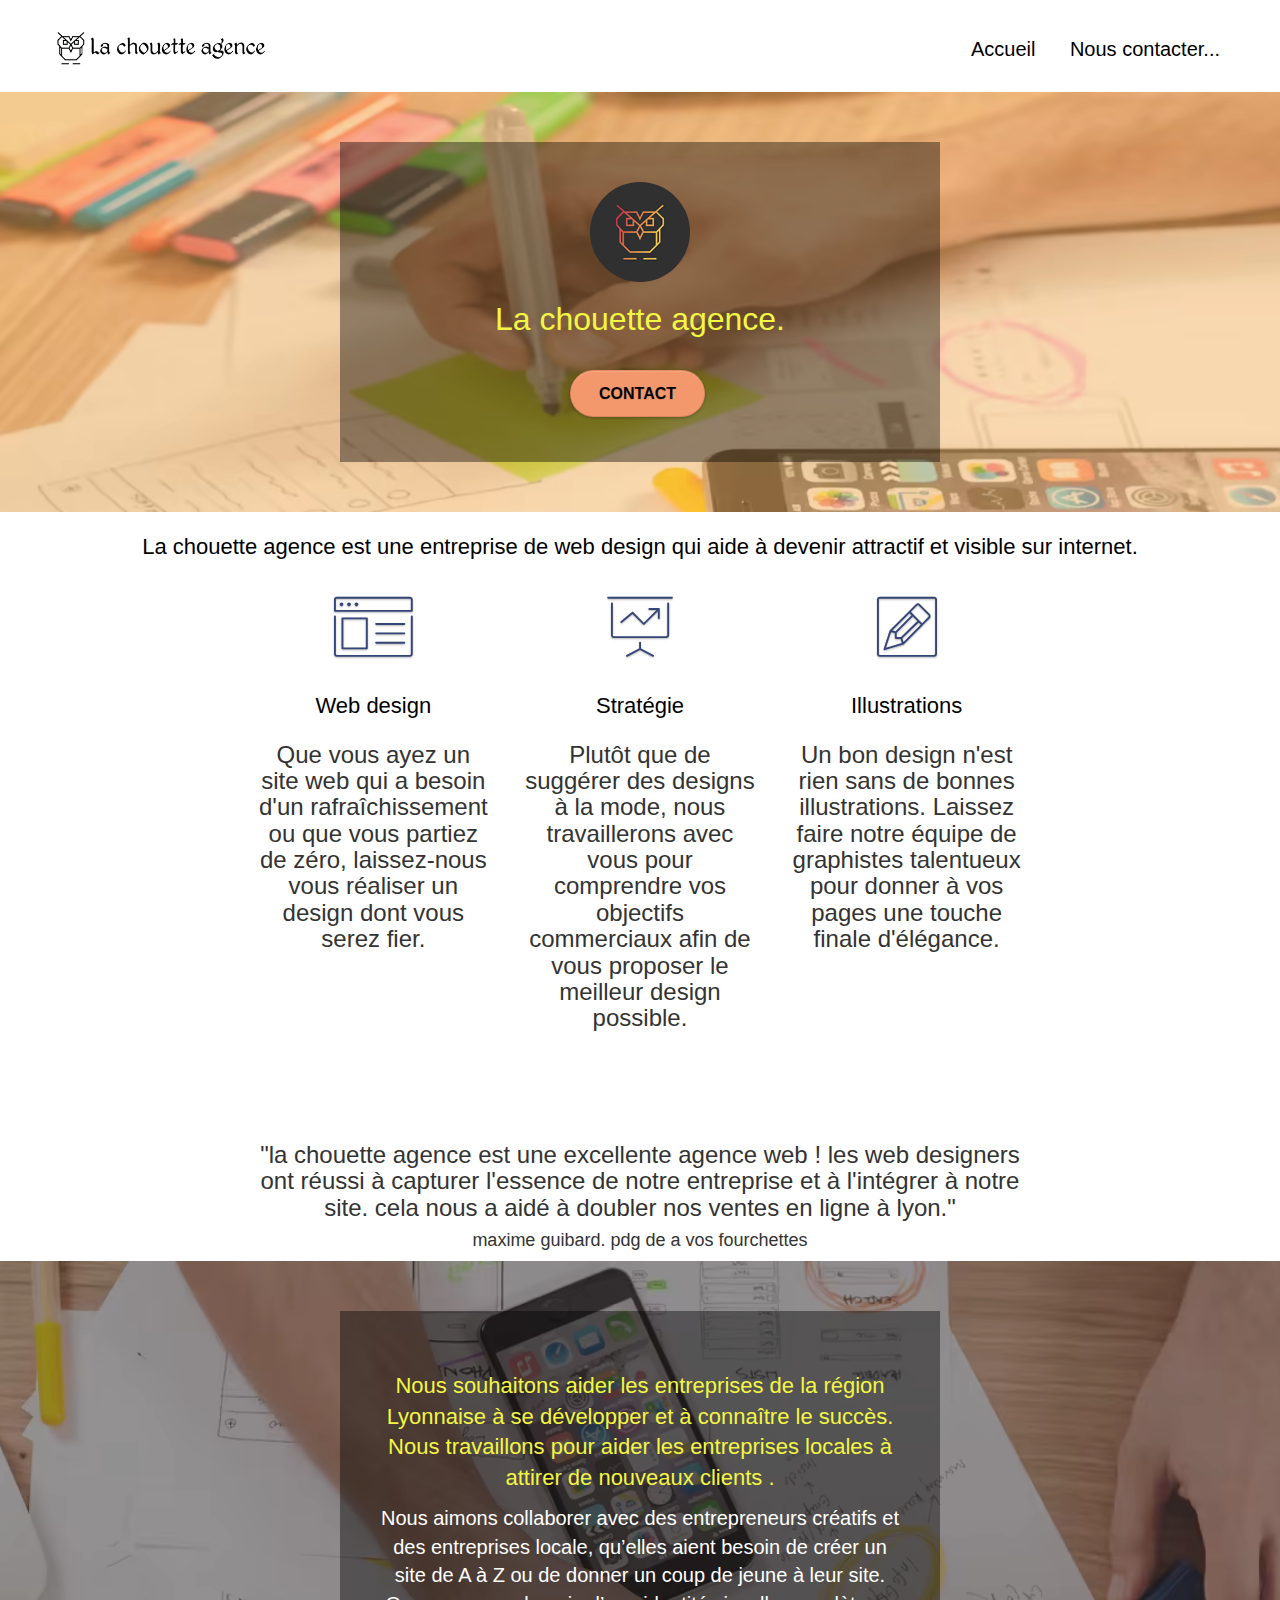
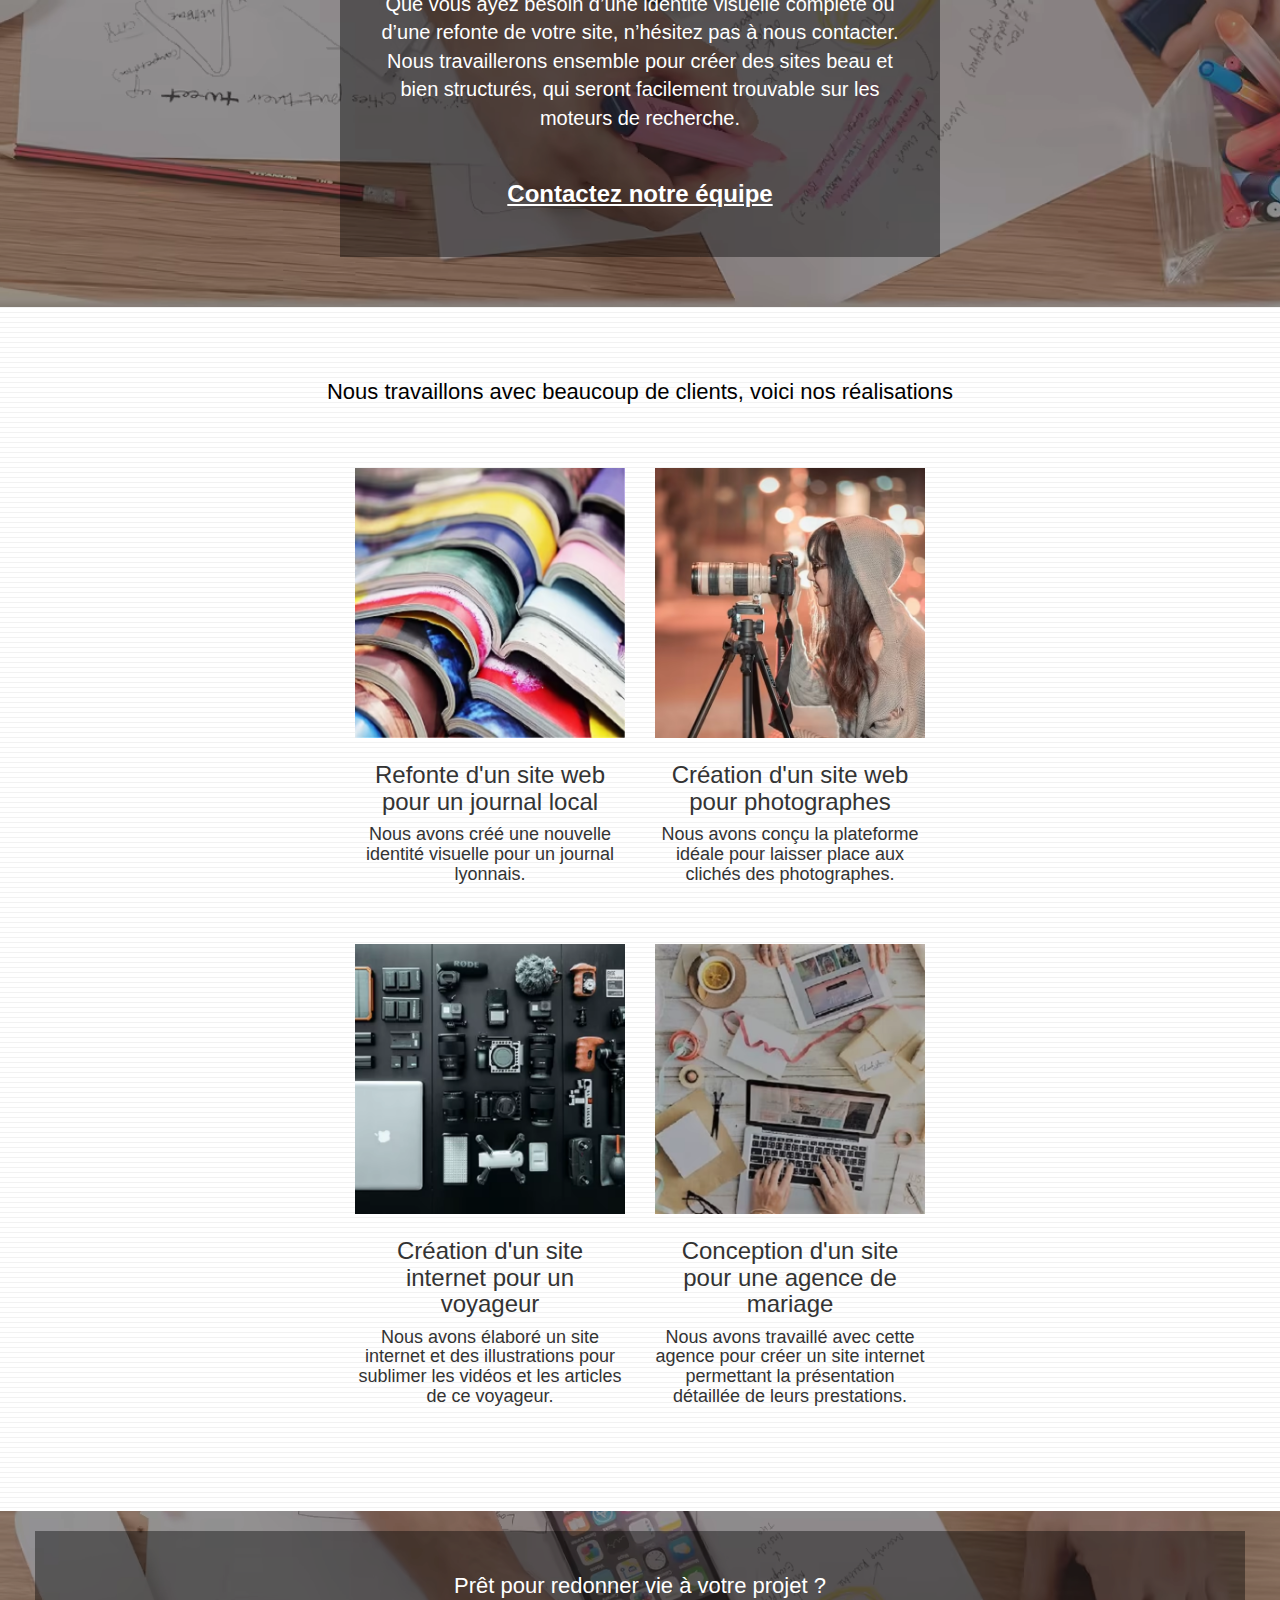
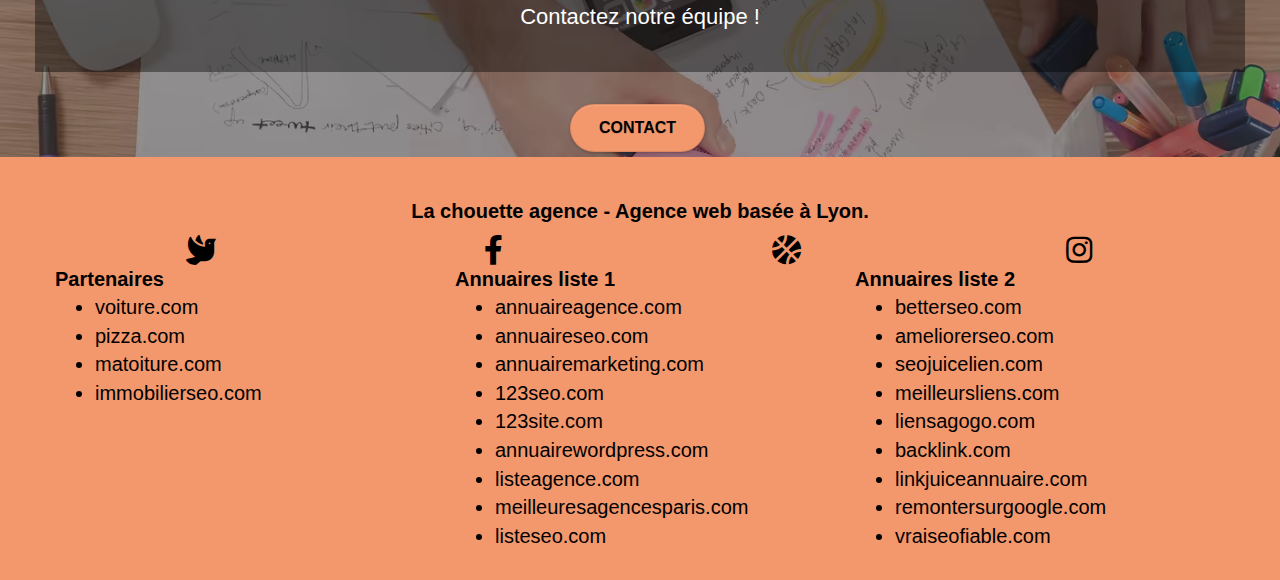
==== commit fbccf94d: "Repositionnement fichiers .css" ====
--- a/index.html
+++ b/index.html
@@ -16,7 +16,7 @@
 	<link rel="stylesheet" type="text/css" href="./css/et-line.css">
 	<!-- <link rel="stylesheet" type="text/css" href="./css/font-awesome.css"> -->
 	<link rel="stylesheet" href="https://cdnjs.cloudflare.com/ajax/libs/font-awesome/5.15.4/css/all.min.css">
-	<link rel="stylesheet" type="text/css" href="./css/style.min.css">
+	<link rel="stylesheet" type="text/css" href="style.min.css">
 	<title>Chouette agence - Entreprise de développement web à lyon.</title>
 	<script src="./js/jquery-2.1.0.min.js" defer></script>
 	<script src="./js/bootstrap.min.js" defer></script>
--- a/style.min.css
+++ b/style.min.css
@@ -0,0 +1 @@
+body{margin:0;padding:0;background:#FFF;overflow-x:hidden;max-width:1350px;margin:auto}button{transition:all .3s ease-in-out;outline:none!important}a:hover{text-decoration:none;cursor:pointer}#page-loading-blocs-notifaction{position:fixed;top:0;bottom:0;width:100%;z-index:100000;background:#fff url("img/pageload-spinner.gif") no-repeat center center}.bloc{width:100%;clear:both;background:50% 50% no-repeat;padding:0 50px;background-size:cover;position:relative}.bloc .container{padding-left:0;padding-right:0}#bloc-3-what-i-do{background-image:url("img/la-chouette-agence-banniere.avif");background-attachment:local;height:100%;width:100%}.bloc-lg{padding:50px 50px}.bloc-md{padding:50px}.bloc-sm{padding:20px 50px}.bg-center,.bg-l-edge,.bg-r-edge,.bg-t-edge,.bg-b-edge,.bg-tl-edge,.bg-bl-edge,.bg-tr-edge,.bg-br-edge,.bg-repeat{background-size:auto!important}.bg-repeat{background:repeat}.bg-t-edge{background:top no-repeat}.texture-paper::before{background-size:280px 280px}.b-parallax{background-attachment:fixed}.d-bloc{color:rgba(255,255,255,.7)}.d-bloc button:hover{color:rgba(255,255,255,.9)}.d-bloc .icon-round,.d-bloc .icon-square,.d-bloc .icon-rounded,.d-bloc .icon-semi-rounded-a,.d-bloc .icon-semi-rounded-b{border-color:rgba(255,255,255,.9)}.d-bloc .divider-h span{border-color:rgba(255,255,255,.2)}.d-bloc .a-btn,.d-bloc .navbar a,.d-bloc .navbar-brand,.d-bloc a .icon-sm,.d-bloc a .icon-md,.d-bloc a .icon-lg,.d-bloc a .icon-xl,.d-bloc a,.d-bloc h2 a,.d-bloc h3 a,.d-bloc h4 a,.d-bloc h5 a,.d-bloc h6 a,.d-bloc p a{color:rgba(255,255,255,.6)}.d-bloc .a-btn:hover,.d-bloc .navbar,.d-bloc .navbar-brand:hover,.d-bloc .icon-sm,.d-bloc .icon-md,.d-bloc .icon-lg,.d-bloc .icon-xl,.d-bloc,.d-bloc h2,.d-bloc h3,.d-bloc h4,.d-bloc h5,.d-bloc h6,.d-bloc p{color:rgba(255,255,255,1)}.d-bloc .navbar-toggle .icon-bar{background:rgba(255,255,255,1)}.d-bloc .btn-wire,.d-bloc .btn-wire:hover{color:rgba(255,255,255,1);border-color:rgba(255,255,255,1)}.d-bloc .panel{color:rgba(0,0,0,.5)}.d-bloc .panel button:hover{color:rgba(0,0,0,.7)}.d-bloc .panel icon{border-color:rgba(0,0,0,.7)}.d-bloc .panel .divider-h span{border-color:rgba(0,0,0,.1)}.d-bloc .panel .a-btn{color:rgba(0,0,0,.6)}.d-bloc .panel .a-btn:hover{color:rgba(0,0,0,1)}.d-bloc .panel .btn-wire,.d-bloc .panel .btn-wire:hover{color:rgba(0,0,0,.7);border-color:rgba(0,0,0,.3)}.d-bloc .panel,.l-bloc{color:rgba(0,0,0,.8)}.d-bloc .panel button:hover,.l-bloc button:hover{color:rgba(0,0,0,.7)}.l-bloc .icon-round,.l-bloc .icon-square,.l-bloc .icon-rounded,.l-bloc .icon-semi-rounded-a,.l-bloc .icon-semi-rounded-b{border-color:rgba(0,0,0,.7)}.d-bloc .panel .divider-h span,.l-bloc .divider-h span{border-color:rgba(0,0,0,.1)}.d-bloc .panel .a-btn,.l-bloc .a-btn,.l-bloc .navbar a,.l-bloc .navbar-brand,.l-bloc a .icon-sm,.l-bloc a .icon-md,.l-bloc a .icon-lg,.l-bloc a .icon-xl,.l-bloc a,.l-bloc h2 a,.l-bloc h3 a,.l-bloc h4 a,.l-bloc h5 a,.l-bloc h6 a,.l-bloc p a{color:rgba(0,0,0,.6)}.d-bloc .panel .a-btn:hover,.l-bloc .a-btn:hover,.l-bloc .navbar,.l-bloc .navbar-brand:hover,.l-bloc .icon-sm,.l-bloc .icon-md,.l-bloc .icon-lg,.l-bloc .icon-xl,.l-bloc,.l-bloc h2,.l-bloc h3,.l-bloc h4,.l-bloc h5,.l-bloc h6,.l-bloc p{color:rgba(0,0,0,1)}.l-bloc .navbar-toggle .icon-bar{color:rgba(0,0,0,.6)}.d-bloc .panel .btn-wire,.d-bloc .panel .btn-wire:hover,.l-bloc .btn-wire,.l-bloc .btn-wire:hover{color:rgba(0,0,0,.7);border-color:rgba(0,0,0,.3)}.voffset{margin-top:30px;font-weight:100!important;text-transform:lowercase!important}.voffset-lg{margin-top:80px}.row-no-gutters{margin-right:0;margin-left:0}.row.row-no-gutters>[class^="col-"],.row.row-no-gutters>[class*=" col-"]{padding-right:0;padding-left:0}.col-sm-12{background-color:#364577}.image-resize-mode{height:100px;width:100px;border-radius:50%}#bloc-1-hero h1{font-size:32px}#bloc-1-hero{background-image:url("img/image-de-presentation-2.avif");background-attachment:local;height:100%;width:100%}.navbar{margin-bottom:0;z-index:1}.navbar-brand{height:auto;padding:3px 15px;font-size:25px;font-weight:normal;font-weight:600;line-height:44px}.logo-agence{height:40px;width:210px}.navbar-brand img{max-height:200px;margin:0 5px 0 0;display:inline}.navbar-brand img[src$=svg]{min-width:100px}.nav-center .navbar-brand img{margin:0}.navbar .nav{padding-top:2px;margin-right:-16px;float:right;z-index:1}.nav>li{float:left;margin-top:4px;font-size:16px}.navbar-nav .open .dropdown-menu>li>a{text-align:inherit}.navbar-toggle{margin:10px 10px 0 0;border:0}.navbar-toggle .icon-bar{background-color:rgba(0,0,0,.5);width:26px}.nav-invert .navbar .nav{float:left}.nav-invert .navbar-header,.nav-invert .navbar-brand{float:right;position:relative;z-index:2}.nav>li>.dropdown a{background:none!important;display:block;padding:14px 15px}nav .caret{margin:0 5px}.dropdown-menu .dropdown-menu{top:-8px;left:100%}.dropdown-menu .dropmenu-flow-right{top:100%;left:0;margin-left:-1px;border-top-left-radius:0;border-top-right-radius:0}.dropdown-menu .dropdown span{border:4px solid black;border-top-color:transparent;border-right-color:transparent;border-bottom-color:transparent;margin:6px -5px 0 0!important;float:right}.mg-lg{margin-top:10px;margin-bottom:40px}.btn{margin:0 5px 5px 0}.btn.pull-right{margin:0 0 5px 5px}.btn-d:hover,.btn-d:focus{color:#FFF;background:rgba(0,0,0,.3);border:solid red}button{outline:none!important}.btn-rd{border-radius:40px}.btn-clean{border:1px solid rgba(0,0,0,.08);border-bottom-color:rgba(0,0,0,.1);text-shadow:0 1px 0 rgba(0,0,1,.1);box-shadow:0 1px 3px rgba(0,0,1,.25),inset 0 1px 0 0 rgba(255,255,255,.15)}.icon-md{font-size:30px!important}.icon-lg{font-size:60px!important}.sm-shadow{text-shadow:0 1px 2px rgba(0,0,0,.3)}.panel-sq,.panel-sq .panel-heading,.panel-sq .panel-footer{border-radius:0}.panel-rd{border-radius:30px}.panel-rd .panel-heading{border-radius:29px 29px 0 0}.panel-rd .panel-footer{border-radius:0 0 29px 29px}.form-control{border-color:rgba(0,0,0,.1);box-shadow:none}.form-group{font-size:20px}.scrolltotop{display:flex;justify-content:center;width:40px;height:40px;position:absolute;right:0;top:0;transition:all .3s ease-in-out}.scrolltotop span{margin-top:6px}.scrolltotop:hover{border:solid black!important}.showScrollTop{font-size:14px}a[data-lightbox]{position:relative;display:block;text-align:center}a[data-lightbox]:hover::before{content:"+";font-family:"HelveticaNeue-Light","Helvetica Neue Light","Helvetica Neue",Helvetica,Arial;font-size:32px;width:50px;height:50px;margin-left:-25px;border-radius:50%;background:rgba(0,0,0,.6);color:#FFF;font-weight:100;z-index:1;position:absolute;top:50%;transform:-moz-translateY(-50%);-webkit-transform:translateY(-50%)}a[data-lightbox]:hover img{opacity:.6;-webkit-animation-fill-mode:none;animation-fill-mode:none}#lightbox-modal{display:flex;align-items:center}#lightbox-modal .modal-dialog{width:90%;max-width:900px;margin:0 auto 0}#lightbox-modal .modal-dialog img{max-height:90vh;margin:0 auto}.lightbox-caption{padding:20px;color:#FFF;background:rgba(0,0,0,.5);position:absolute;left:15px;right:15px;bottom:5px}.close-lightbox{color:#FFF;font-size:30px;position:absolute;top:20px;right:20px;z-index:20;background:rgba(0,0,0,.5);border:0;line-height:30px;padding:0 9px 5px;opacity:.3}.close-lightbox:hover,.next-lightbox:hover,.prev-lightbox:hover{opacity:1.0;color:#FFF}.next-lightbox,.prev-lightbox{font-size:20px;color:rgba(255,255,255,.9);background:rgba(0,0,0,.5);transition:all .2s ease-in-out;position:absolute;top:45%;z-index:1;opacity:.4}.next-lightbox{padding:6px 8px 1px 13px;right:25px}.prev-lightbox{padding:6px 13px 1px 10px;left:25px}.snapshot-lb .modal-body{padding-bottom:45px}.snapshot-lb .lightbox-caption{padding:0;color:rgba(0,0,0,.5);background:0}h1,h2,h3,h4,h5,h6,p,label,.btn,a{font-family:"helvetica";font-weight:400}.hero-bloc-text{font-size:38px}.hero-bloc-text-sub{font-size:36px}.statement-bloc-text{line-height:26px;font-style:italic;font-size:20px;text-align:center;font-weight:lighter;max-width:520px;margin:auto auto auto auto}p{font-size:11px}.tight-width-whitespace{max-width:600px;margin:auto auto auto auto}.h1{font-size:20px;font-family:"Open Sans"}.cta-hero-btn{margin-top:22px;text-transform:uppercase;padding:12px 28px 12px 28px;font-size:16px;font-weight:700}.container-liens{position:relative;display:flex;align-items:center;margin:auto}.social{display:flex;justify-content:space-around;min-width:80%;margin:auto auto auto auto}h2{font-size:22px;line-height:1.4em}h3{color:#333333!important}.med-width-whitespace{max-width:800px;margin:auto auto auto auto;box-shadow:0 0 0 #000}h4{color:#333333!important}.icons{margin-bottom:14px;margin-top:24px}.white-2{color:#ffffff!important;font-size:20px;font-family:Verdana,Geneva,Tahoma,sans-serif!important;font-weight:400}.tc-yellow{color:#f3f643!important}.black{color:#000000!important}.portfolio-thumb{margin-bottom:24px;width:100%;height:100%}.portfolio-row{margin-bottom:44px;margin-top:50px}.avatar{box-shadow:0 4px 9px rgba(0,0,0,0.3)}.black-background{background-color:rgba(0,0,0,0.4);padding:40px 40px 40px 40px}.bold-link{font-weight:900;text-decoration:underline!important}.bgc-white{background-color:#fff}.bgc-atomic-tangerine{background-color:#f3976c}.tc-white{color:#f1bd80!important}.Texte-entete{background-color:#364577;color:#fff;text-overflow:clip;padding:15px;margin:auto}.black-20>li>a,.black-20{color:black!important;font-size:20px}.black-20-g{color:black!important;font-weight:800;font-size:20px}.btn-atomic-tangerine{background:#f3976c;color:#000000!important}.btn-atomic-tangerine:hover{background:#c27956!important}.ltc-white{color:#FFFFFF!important}.ltc-white:hover{color:#cccccc!important}.ltc-atomic-tangerine{color:#F3976C!important}.ltc-atomic-tangerine:hover{color:#c27956!important}.icon-dark-slate-blue{color:#364577!important;border-color:#364577!important}.bg-dots-bg{background-image:url("img/dots-bg.png")}.bg-lines-h2-bg{background-image:url("img/lines-h2-bg.png")}.bg-banniere{background-image:url("img/la-chouette-agence-banniere.avif")}.bloc7{display:flex;flex-wrap:wrap}.bloc7-1,.bloc7-2{width:100%;margin:0 10px}.navbar-toggle:hover,.navbar-toggle:focus,.navbar-brand:hover,.navbar-brand:focus,nav>ul>li>a:hover,nav>ul>li>a:focus{border:solid #364577;transform:scale(1.05)}.col-sm-6>a:hover,.col-sm-6>a:focus{border:dashed #364577;border-width:5px}@media(max-width:400px){#bloc-1-hero{background-image:url("img/image-de-presentation-1.avif")}.bloc{padding-left:0;padding-right:0}}@media(max-width:767px){.page-container{overflow-x:hidden;position:relative}h1,h2,h3,h4,h5,h6,p,#disqus_thread{padding-left:10px!important;padding-right:10px!important}.navbar .nav{padding-top:0;border-top:1px solid rgba(0,0,0,.2);float:none!important}.navbar.row{margin-left:0;margin-right:0}.site-navigation{position:inherit;transform:-moz-none;-webkit-transform:none;-ms-transform:none}.nav>li{margin-top:0;border-bottom:1px solid rgba(0,0,0,.1);background:rgba(0,0,0,.05);text-align:left;padding-left:15px;width:100%}.nav>li:hover{background:rgba(0,0,0,.08)}.dropdown .dropdown a .caret{float:none;margin:5px 0 0 10px!important;border:4px solid black;border-bottom-color:transparent;border-right-color:transparent;border-left-color:transparent}#hero-bloc .navbar .nav{background:rgba(0,0,0,.8)}#hero-bloc .navbar .nav a{color:rgba(255,255,255,.6)}.hero{padding:50px 0}.hero-nav{left:-1px;right:-1px}.navbar-collapse{padding:0;overflow-x:hidden;box-shadow:none}.navbar-brand img{max-height:40px;width:auto}.nav-invert .navbar-header{float:none;width:100%}.nav-invert .navbar-toggle{float:left;margin-left:10px}.bloc-mob-center-text{text-align:center}.bloc{padding-left:0;padding-right:0}.bloc-xxl,.bloc-xl,.bloc-lg{padding:40px 0}.bloc-sm,.bloc-md{padding-left:0;padding-right:0}.bloc-tile-2 .container,.bloc-tile-3 .container,.bloc-tile-4 .container,.bloc-fill-screen .fill-bloc-top-edge,.bloc-fill-screen .fill-bloc-bottom-edge{padding-left:0;padding-right:0}.a-block{padding:0 10px}.btn-dwn{display:none}.voffset{margin-top:5px}.voffset-md{margin-top:20px}.voffset-lg{margin-top:30px}form{padding:5px}.close-lightbox{display:inline-block}.blocsapp-device-iphone5{background-size:216px 425px;padding-top:60px;width:216px;height:425px}.blocsapp-device-iphone5 img{width:180px;height:320px}}@media(max-width:991px){.container{width:100%}.b-parallax{background-attachment:fixed}.page-container,#hero-bloc{overflow-x:hidden;position:relative}.bloc-group,.bloc-group .bloc{display:block;width:100%}.bloc-fill-screen .fill-bloc-top-edge,.bloc-fill-screen .fill-bloc-bottom-edge{padding:0 20px}}@media(max-width:1024px){.bloc{padding-left:20px;padding-right:20px}.bloc.full-width-bloc,.bloc-tile-2.full-width-bloc .container,.bloc-tile-3.full-width-bloc .container,.bloc-tile-4.full-width-bloc .container{padding-left:0;padding-right:0}}@media(min-width:768px) and (max-width:992px){.navbar .nav{max-width:80%}.nav-center.navbar .nav{max-width:100%}}@media(min-width:768px){.nav>li>a{display:inline-block}.scrolltotop{display:none}.b-parallax{background-attachment:fixed}.bloc7-1,.bloc7-2{width:45%}.site-navigation{position:absolute;top:50%;right:20px;transform:-moz-translate(0,-50%);-webkit-transform:translateY(-50%)}.nav>li .dropdown-menu a,.nav>li .dropdown-menu{color:#484848}.nav-invert .site-navigation{left:0;right:0}.nav-center{text-align:center}.nav-center .navbar-header{width:100%}.nav-center .navbar-header,.nav-center .navbar-brand,.nav-center .nav>li{float:none;display:inline-block}.nav-center .site-navigation{position:relative;width:100%;right:0;margin-right:0;margin-top:20px}.nav-center.mini-nav .navbar-toggle{float:none;margin:10px auto 0}}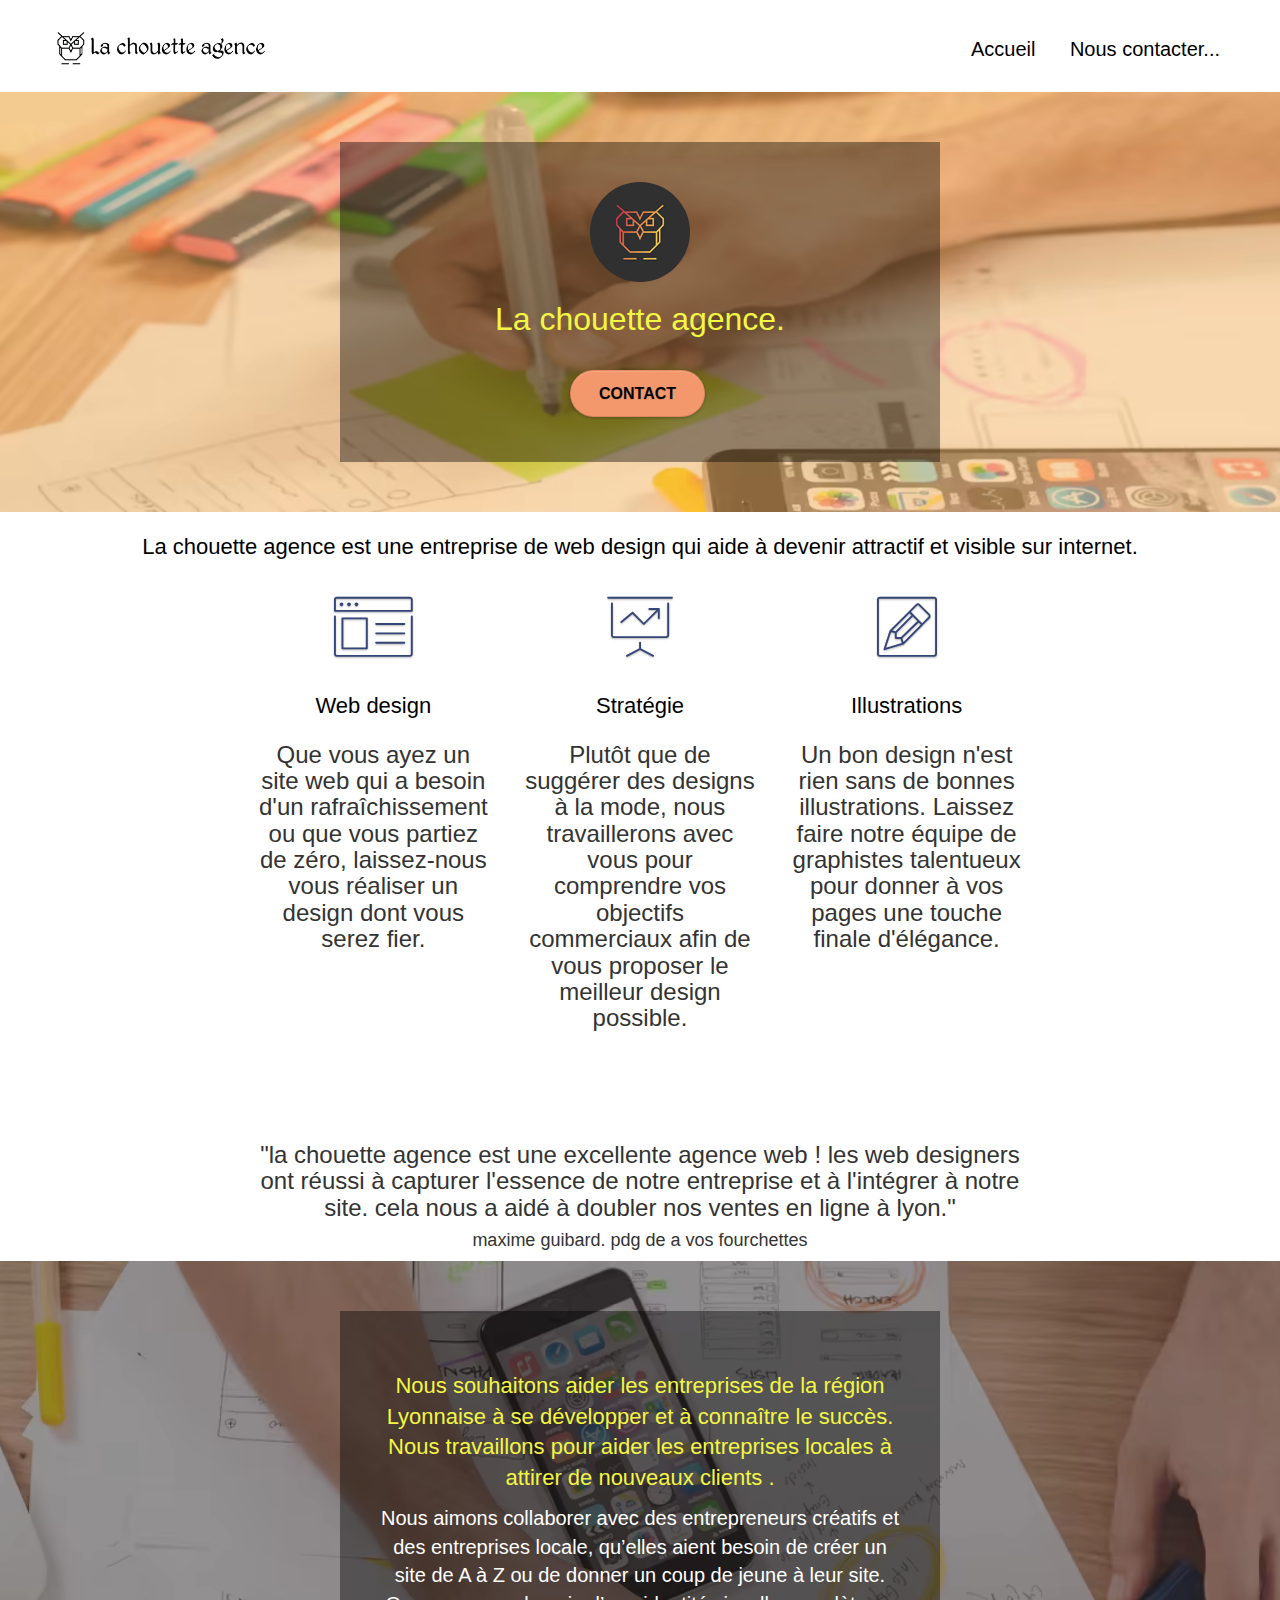
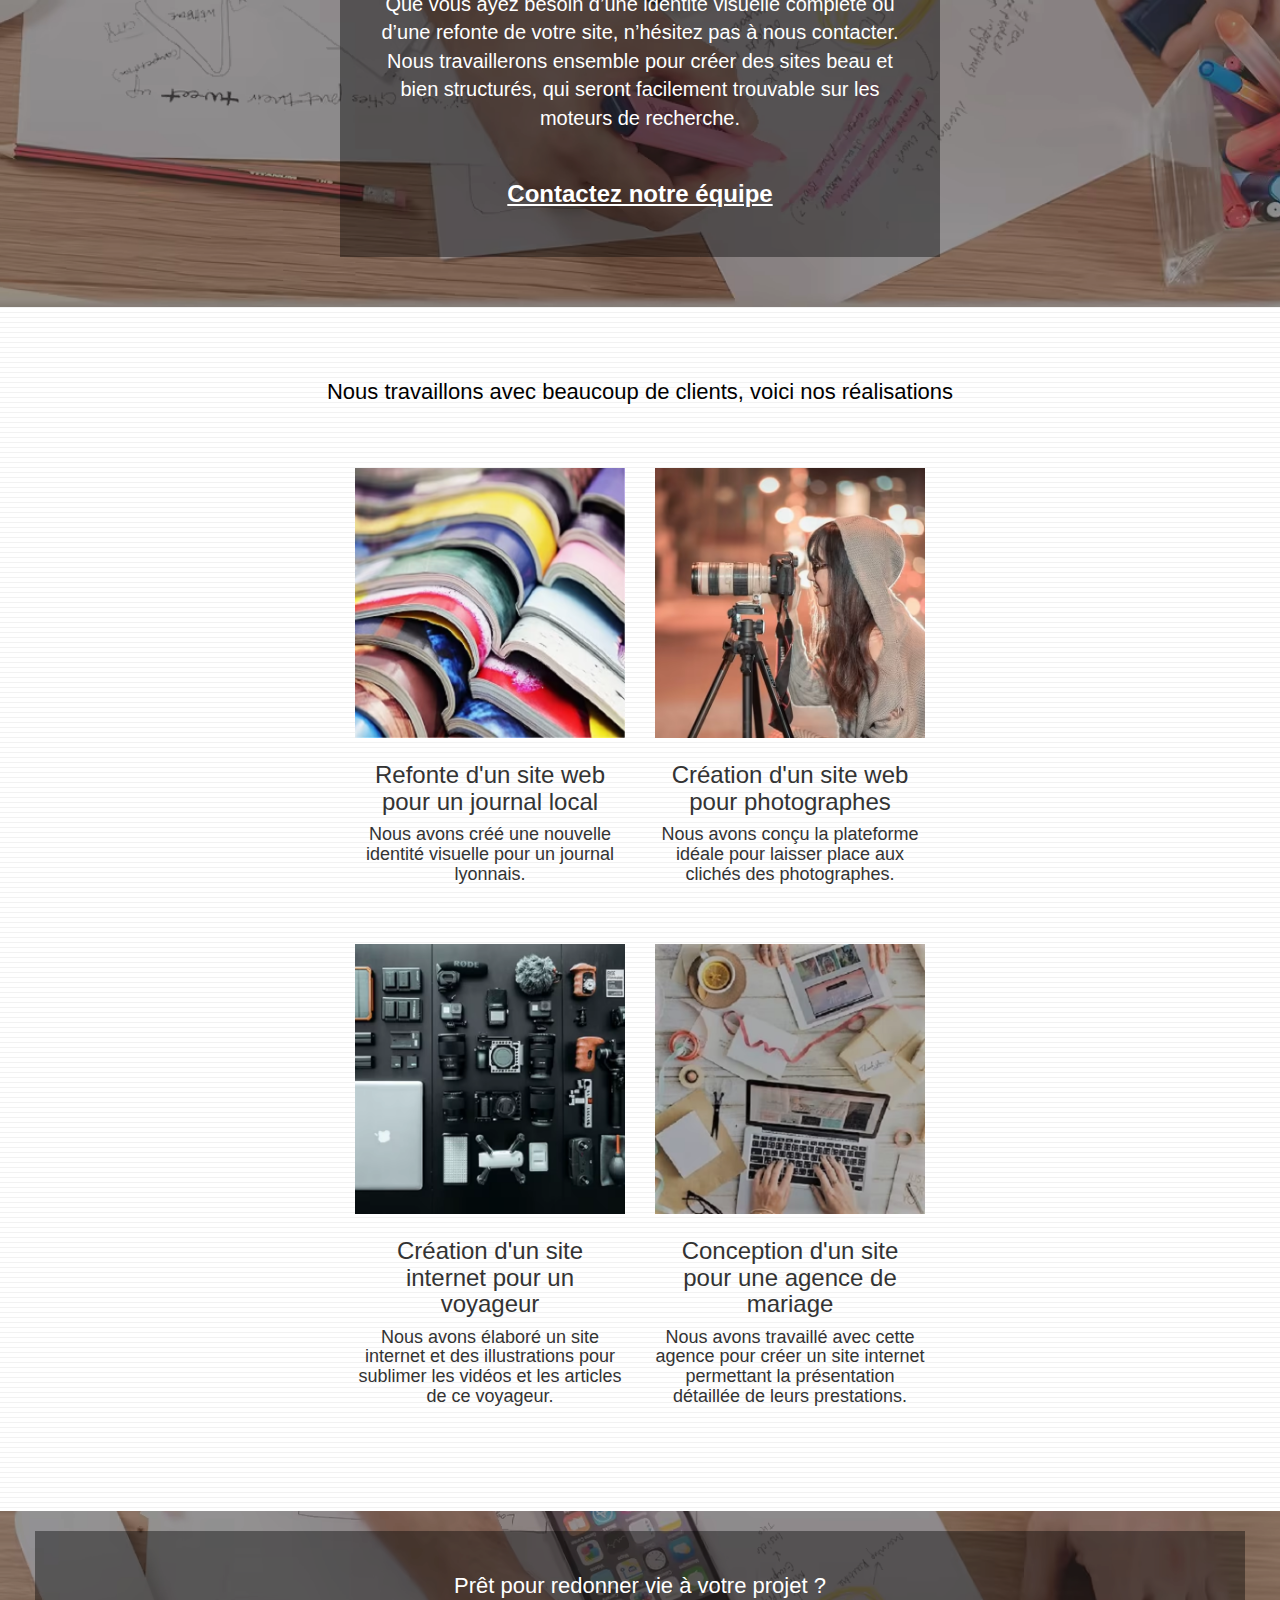
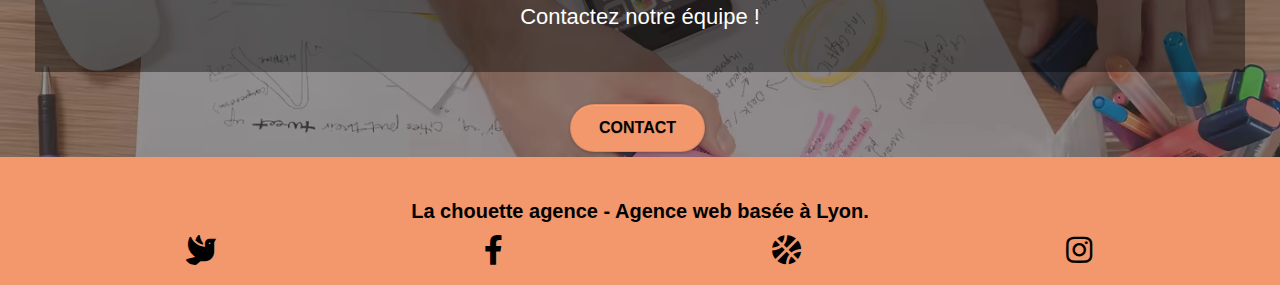
==== commit ca64eb37: "Suppression des liens footer incorrects" ====
--- a/index.html
+++ b/index.html
@@ -309,7 +309,8 @@
 					</div>
 				</div>
 			</div>
-			<div class="row">
+			<!-- supression des adresses avec liens incorrects -->
+			<!-- <div class="row">
 				<nav class="col-sm-4 black-20-g">
 					Partenaires
 					<ul class="black-20">
@@ -347,7 +348,7 @@
 						<li><a href="#">vraiseofiable.com</a></li>
 					</ul>
 				</nav>
-			</div>
+			</div> -->
 			<!-- </div> -->
 			<!-- </div> -->
 			<!-- Footer - bloc-8 END -->
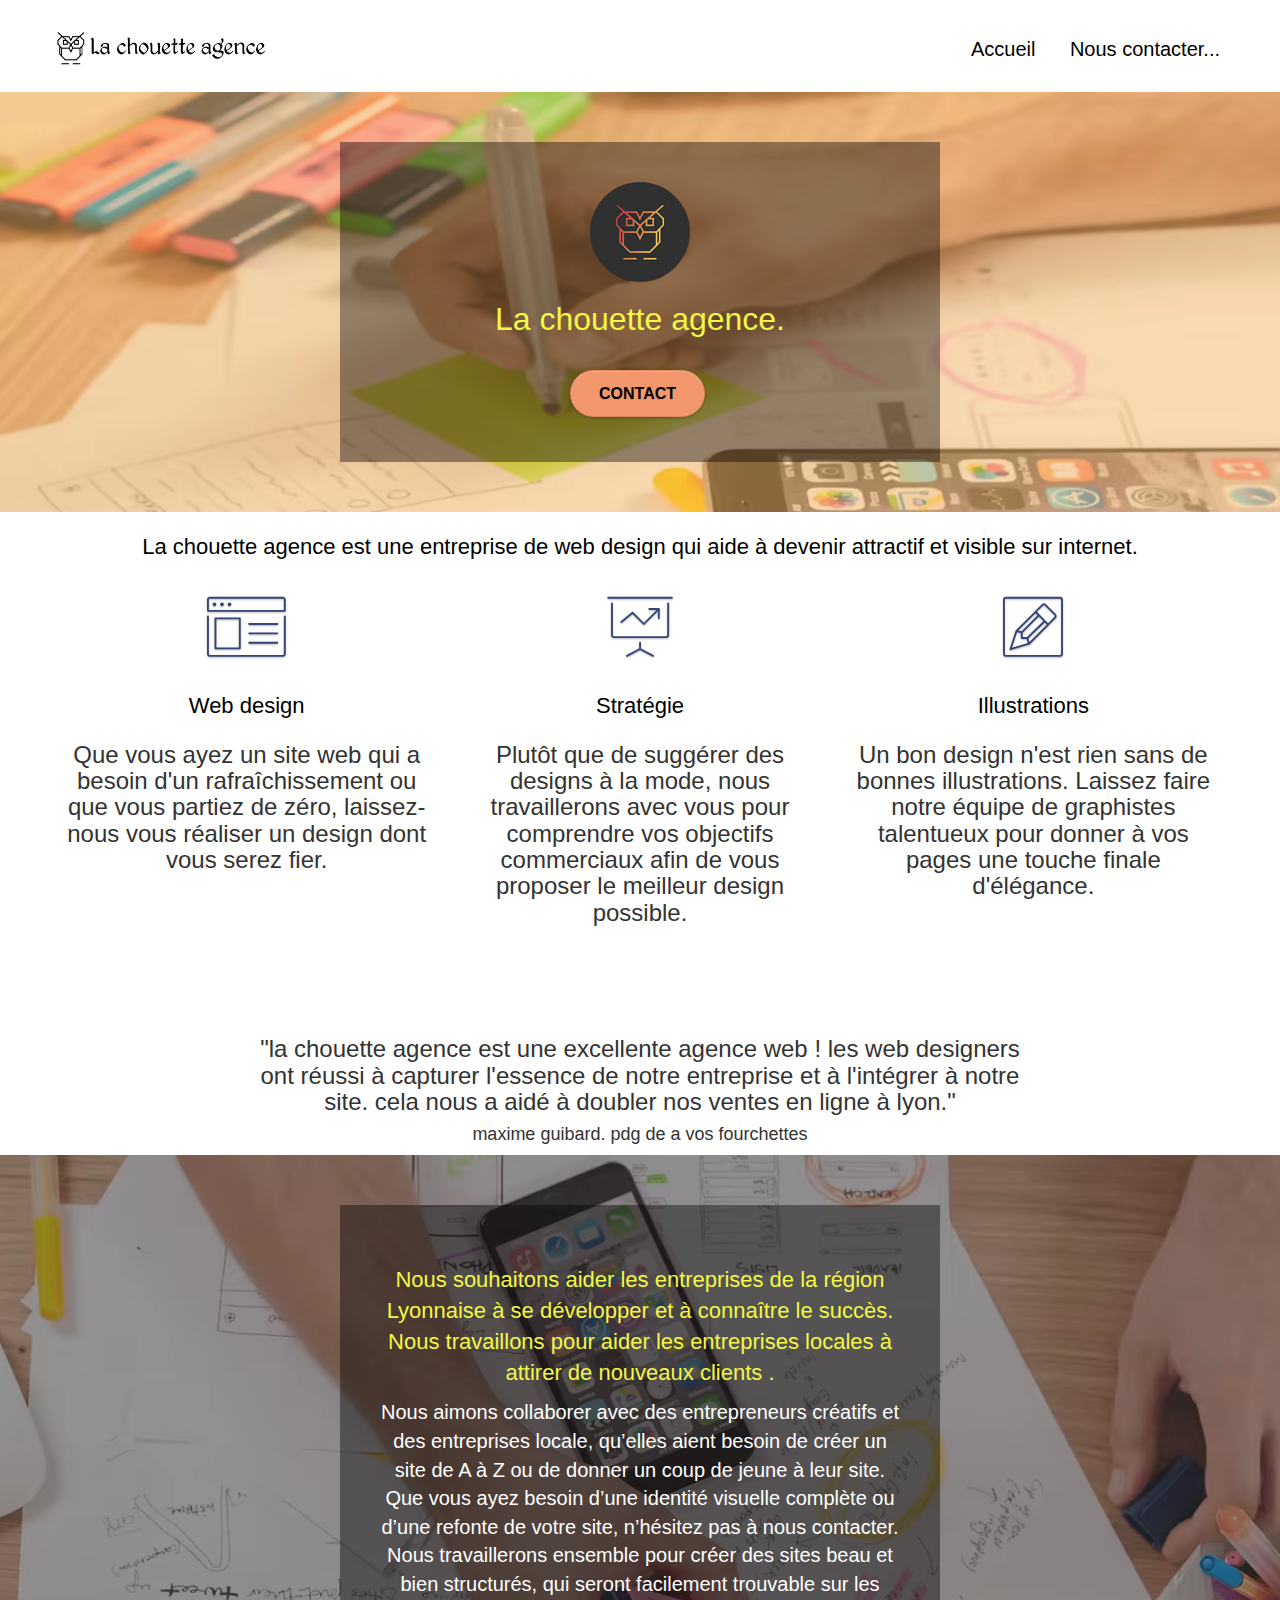
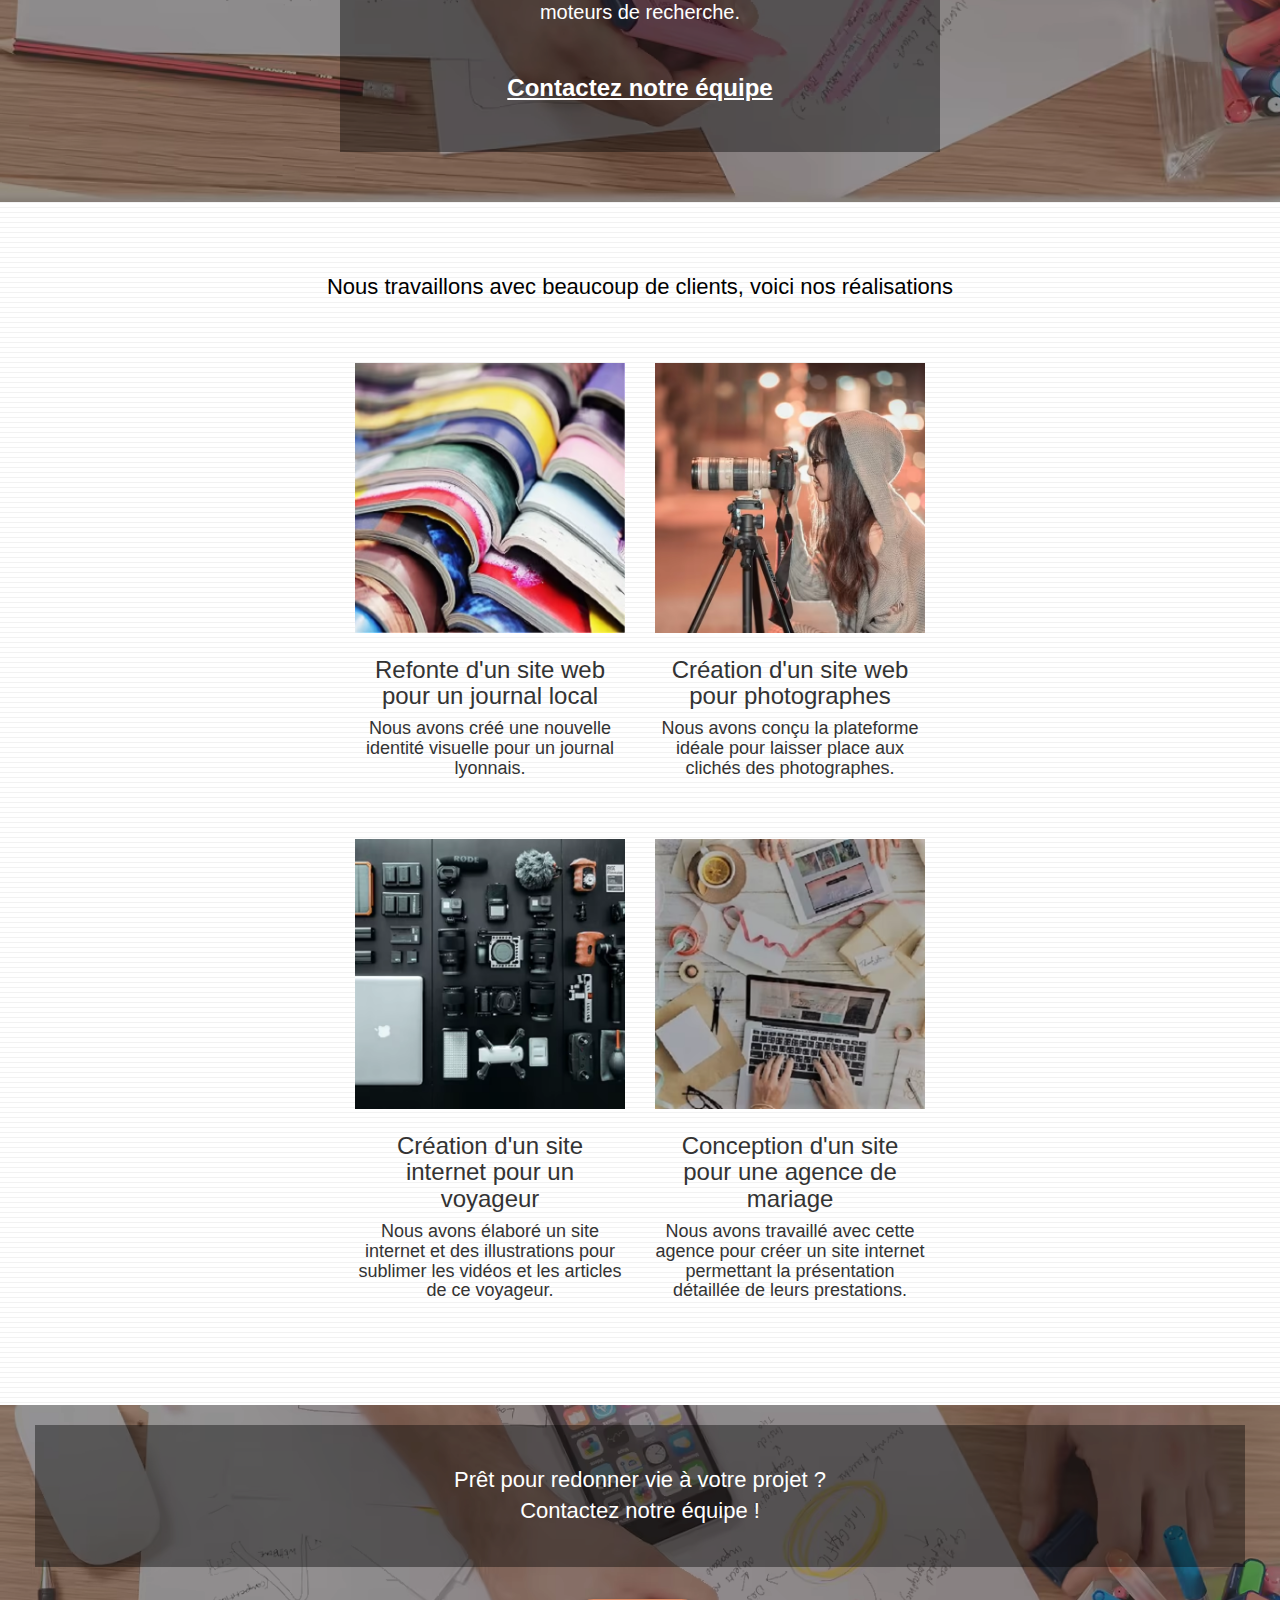
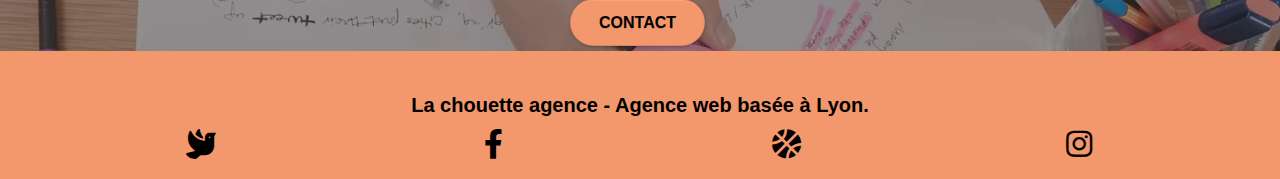
==== commit 4af889ac: "--- Auto-Git Commit ---" ====
--- a/index.html
+++ b/index.html
@@ -16,7 +16,7 @@
 	<link rel="stylesheet" type="text/css" href="./css/et-line.css">
 	<!-- <link rel="stylesheet" type="text/css" href="./css/font-awesome.css"> -->
 	<link rel="stylesheet" href="https://cdnjs.cloudflare.com/ajax/libs/font-awesome/5.15.4/css/all.min.css">
-	<link rel="stylesheet" type="text/css" href="style.min.css">
+	<link rel="stylesheet" type="text/css" href="style.css">
 	<title>Chouette agence - Entreprise de développement web à lyon.</title>
 	<script src="./js/jquery-2.1.0.min.js" defer></script>
 	<script src="./js/bootstrap.min.js" defer></script>
@@ -108,7 +108,7 @@
 					<h2 class="text-center">
 						Web design
 					</h2>
-					<h3 class="text-center ">
+					<h3 tabindex="0" class="text-center para-def">
 						Que vous ayez un site web qui a besoin d'un rafraîchissement ou que vous partiez de
 						zéro, laissez-nous vous réaliser un design dont vous serez fier.
 					</h3>
@@ -120,7 +120,7 @@
 					<h2 class="text-center">
 						Stratégie
 					</h2>
-					<h3 class="text-center ">
+					<h3 tabindex="0" class="text-center para-def">
 						Plutôt que de suggérer des designs à la mode, nous travaillerons avec vous pour comprendre
 						vos objectifs commerciaux afin de vous proposer le meilleur design possible.<br>
 					</h3>
@@ -132,7 +132,7 @@
 					<h2 class="text-center">
 						Illustrations
 					</h2>
-					<h3 class="text-center ">
+					<h3 tabindex="0" class="text-center para-def">
 						Un bon design n'est rien sans de bonnes illustrations. Laissez faire notre équipe de
 						graphistes talentueux pour donner à vos pages une touche finale d'élégance.
 					</h3>
@@ -160,7 +160,7 @@
 			<div class="container bloc-lg">
 				<div class="row tight-width-whitespace">
 					<div class="black-background">
-						<h2 class="text-center tc-yellow">
+						<h2 tabindex="0" class="text-center tc-yellow para-def">
 							Nous souhaitons aider les entreprises de la région Lyonnaise à se développer et à connaître
 							le succès. Nous travaillons pour aider les entreprises locales à attirer de nouveaux clients
 							.
--- a/style.css
+++ b/style.css
@@ -0,0 +1,1125 @@
+body {
+    margin: 0;
+    padding: 0;
+    background: #FFF;
+    overflow-x: hidden;
+    max-width:1350px;
+    margin: auto;
+}
+
+button {
+    transition: all .3s ease-in-out;
+    outline: none!important;
+}
+
+a:hover {
+    text-decoration: none;
+    cursor: pointer;
+}
+
+#page-loading-blocs-notifaction {
+    position: fixed;
+    top: 0;                 
+    bottom: 0;
+    width: 100%;
+    z-index: 100000;
+    background: #FFFFFF url("./img/pageload-spinner.gif") no-repeat center center;
+}
+
+.bloc {
+    width: 100%;
+    clear: both;
+    background: 50% 50% no-repeat;
+    padding: 0 50px;
+    background-size: cover;
+    position: relative;
+}
+
+.bloc .container {
+    padding-left: 0;
+    padding-right: 0;
+}
+
+#bloc-3-what-i-do{
+    background-image: url("./img/la-chouette-agence-banniere.avif");
+    background-attachment:local;
+    height: 100%;
+    width: 100%;
+}
+.bloc-lg {
+    padding: 50px 50px;
+}
+
+.bloc-md {
+    padding: 50px;
+}
+
+.bloc-sm {
+    padding: 20px 50px;
+}
+
+.bg-center,
+.bg-l-edge,
+.bg-r-edge,
+.bg-t-edge,
+.bg-b-edge,
+.bg-tl-edge,
+.bg-bl-edge,
+.bg-tr-edge,
+.bg-br-edge,
+.bg-repeat {
+    background-size: auto!important;
+}
+
+.bg-repeat {
+    background: repeat;
+}
+
+.bg-t-edge {
+    background: top no-repeat;
+}
+
+.texture-paper::before {
+    background-size: 280px 280px;
+}
+
+.b-parallax {
+    background-attachment: fixed;
+}
+
+.d-bloc {
+    color: rgba(255, 255, 255, .7);
+}
+
+.d-bloc button:hover {
+    color: rgba(255, 255, 255, .9);
+}
+
+.d-bloc .icon-round,
+.d-bloc .icon-square,
+.d-bloc .icon-rounded,
+.d-bloc .icon-semi-rounded-a,
+.d-bloc .icon-semi-rounded-b {
+    border-color: rgba(255, 255, 255, .9);
+}
+
+.d-bloc .divider-h span {
+    border-color: rgba(255, 255, 255, .2);
+}
+
+.d-bloc .a-btn,
+.d-bloc .navbar a,
+.d-bloc .navbar-brand,
+.d-bloc a .icon-sm,
+.d-bloc a .icon-md,
+.d-bloc a .icon-lg,
+.d-bloc a .icon-xl,
+.d-bloc a,
+.d-bloc h2 a,
+.d-bloc h3 a,
+.d-bloc h4 a,
+.d-bloc h5 a,
+.d-bloc h6 a,
+.d-bloc p a {
+    color: rgba(255, 255, 255, .6);
+}
+
+.d-bloc .a-btn:hover,
+.d-bloc .navbar,
+.d-bloc .navbar-brand:hover,
+.d-bloc .icon-sm,
+.d-bloc .icon-md,
+.d-bloc .icon-lg,
+.d-bloc .icon-xl,
+.d-bloc ,
+.d-bloc h2,
+.d-bloc h3,
+.d-bloc h4,
+.d-bloc h5,
+.d-bloc h6,
+.d-bloc p {
+    color: rgba(255, 255, 255, 1);
+}
+
+
+.d-bloc .navbar-toggle .icon-bar {
+    background: rgba(255, 255, 255, 1);
+}
+
+.d-bloc .btn-wire,
+.d-bloc .btn-wire:hover {
+    color: rgba(255, 255, 255, 1);
+    border-color: rgba(255, 255, 255, 1);
+}
+
+.d-bloc .panel {
+    color: rgba(0, 0, 0, .5);
+}
+
+.d-bloc .panel button:hover {
+    color: rgba(0, 0, 0, .7);
+}
+
+.d-bloc .panel icon {
+    border-color: rgba(0, 0, 0, .7);
+}
+
+.d-bloc .panel .divider-h span {
+    border-color: rgba(0, 0, 0, .1);
+}
+
+.d-bloc .panel .a-btn {
+    color: rgba(0, 0, 0, .6);
+}
+
+.d-bloc .panel .a-btn:hover {
+    color: rgba(0, 0, 0, 1);
+}
+
+.d-bloc .panel .btn-wire,
+.d-bloc .panel .btn-wire:hover {
+    color: rgba(0, 0, 0, .7);
+    border-color: rgba(0, 0, 0, .3);
+}
+
+.d-bloc .panel,
+.l-bloc {
+    color: rgba(0, 0, 0, .8);
+}
+
+.d-bloc .panel button:hover,
+.l-bloc button:hover {
+    color: rgba(0, 0, 0, .7);
+}
+
+.l-bloc .icon-round,
+.l-bloc .icon-square,
+.l-bloc .icon-rounded,
+.l-bloc .icon-semi-rounded-a,
+.l-bloc .icon-semi-rounded-b {
+    border-color: rgba(0, 0, 0, .7);
+}
+
+.d-bloc .panel .divider-h span,
+.l-bloc .divider-h span {
+    border-color: rgba(0, 0, 0, .1);
+}
+
+.d-bloc .panel .a-btn,
+.l-bloc .a-btn,
+.l-bloc .navbar a,
+.l-bloc .navbar-brand,
+.l-bloc a .icon-sm,
+.l-bloc a .icon-md,
+.l-bloc a .icon-lg,
+.l-bloc a .icon-xl,
+.l-bloc  a,
+.l-bloc h2 a,
+.l-bloc h3 a,
+.l-bloc h4 a,
+.l-bloc h5 a,
+.l-bloc h6 a,
+.l-bloc p a {
+    color: rgba(0, 0, 0, .6);
+}
+
+.d-bloc .panel .a-btn:hover,
+.l-bloc .a-btn:hover,
+.l-bloc .navbar,
+.l-bloc .navbar-brand:hover,
+.l-bloc .icon-sm,
+.l-bloc .icon-md,
+.l-bloc .icon-lg,
+.l-bloc .icon-xl,
+.l-bloc ,
+.l-bloc h2,
+.l-bloc h3,
+.l-bloc h4,
+.l-bloc h5,
+.l-bloc h6,
+.l-bloc p {
+    color: rgba(0, 0, 0, 1);
+}
+
+.l-bloc .navbar-toggle .icon-bar {
+    color: rgba(0, 0, 0, .6);
+}
+
+.d-bloc .panel .btn-wire,
+.d-bloc .panel .btn-wire:hover,
+.l-bloc .btn-wire,
+.l-bloc .btn-wire:hover {
+    color: rgba(0, 0, 0, .7);
+    border-color: rgba(0, 0, 0, .3);
+}
+
+.voffset {
+    margin-top: 30px;
+    font-weight: 100!important;
+    text-transform: lowercase!important;
+    
+}
+
+.voffset-lg {
+    margin-top: 80px;
+}
+
+.row-no-gutters {
+    margin-right: 0;
+    margin-left: 0;
+}
+
+.row.row-no-gutters > [class^="col-"],
+.row.row-no-gutters > [class*=" col-"] {
+    padding-right: 0;
+    padding-left: 0;
+}
+
+.col-sm-12{
+    background-color: #364577;
+}
+
+.image-resize-mode{
+    height: 100px;
+    width: 100px;
+    border-radius: 50%;
+}
+
+#bloc-1-hero h1 {
+    font-size: 32px;
+}
+
+#bloc-1-hero{
+    background-image: url("./img/image-de-presentation-2.avif");
+    background-attachment:local;
+    height: 100%;
+    width: 100%;
+}
+
+.navbar {
+    margin-bottom: 0;
+    z-index: 1;
+}
+
+.navbar-brand {
+    height: auto;
+    padding: 3px 15px;
+    font-size: 25px;
+    font-weight: normal;
+    font-weight: 600;
+    line-height: 44px;
+}
+
+.logo-agence{
+    height: 40px;
+    width: 210px;
+}
+
+.navbar-brand img {
+    max-height: 200px;
+    margin: 0 5px 0 0;
+    display: inline;
+}
+
+.navbar-brand img[src$=svg] {
+    min-width: 100px;
+}
+
+.nav-center .navbar-brand img {
+    margin: 0;
+}
+
+.navbar .nav {
+    padding-top: 2px;
+    margin-right: -16px;
+    float: right;
+    z-index: 1;
+}
+
+.nav > li {
+    float: left;
+    margin-top: 4px;
+    font-size: 16px;
+}
+
+.navbar-nav .open .dropdown-menu > li > a {
+    text-align: inherit;
+}
+/*
+.nav > li,
+.nav > li a:focus {
+    background-color:transparent;
+}*/
+
+.navbar-toggle {
+    margin: 10px 10px 0 0;
+    border: 0px;
+}
+
+
+.navbar-toggle .icon-bar {
+    background-color: rgba(0, 0, 0, .5);
+    width: 26px;
+}
+
+.nav-invert .navbar .nav {
+    float: left;
+}
+
+.nav-invert .navbar-header,
+.nav-invert .navbar-brand {
+    float: right;
+    position: relative;
+    z-index: 2;
+}
+
+
+.nav > li > .dropdown a {
+    background: none!important;
+    display: block;
+    padding: 14px 15px;
+}
+
+nav .caret {
+    margin: 0 5px;
+}
+
+.dropdown-menu .dropdown-menu {
+    top: -8px;
+    left: 100%;
+}
+
+.dropdown-menu .dropmenu-flow-right {
+    top: 100%;
+    left: 0;
+    margin-left: -1px;
+    border-top-left-radius: 0;
+    border-top-right-radius: 0;
+}
+
+.dropdown-menu .dropdown span {
+    border: 4px solid black;
+    border-top-color: transparent;
+    border-right-color: transparent;
+    border-bottom-color: transparent;
+    margin: 6px -5px 0 0!important;
+    float: right;
+}
+
+/*.mg-md {
+    margin-top: 10px;
+    margin-bottom: 20px;
+}*/
+
+.mg-lg {
+    margin-top: 10px;
+    margin-bottom: 40px;
+}
+
+.btn {
+    margin: 0 5px 5px 0;
+}
+
+.btn.pull-right {
+    margin: 0 0 5px 5px;
+}           
+
+.btn-d:hover,
+.btn-d:focus{
+    color: #FFF;
+    background: rgba(0, 0, 0, .3);                              
+    border: solid red;
+}
+
+button {
+    outline: none!important;
+}
+
+.btn-rd {
+    border-radius: 40px;
+}
+
+.btn-clean {
+    border: 1px solid rgba(0, 0, 0, .08);
+    border-bottom-color: rgba(0, 0, 0, .1);
+    text-shadow: 0 1px 0 rgba(0, 0, 1, .1);
+    box-shadow: 0 1px 3px rgba(0, 0, 1, .25), inset 0 1px 0 0 rgba(255, 255, 255, .15);
+}
+
+.icon-md {
+    font-size: 30px!important;
+}
+
+.icon-lg {
+    font-size: 60px!important;
+}
+
+.sm-shadow {
+    text-shadow: 0 1px 2px rgba(0, 0, 0, .3);
+}
+
+.panel-sq,
+.panel-sq .panel-heading,
+.panel-sq .panel-footer {
+    border-radius: 0;
+}
+
+.panel-rd {
+    border-radius: 30px;
+}
+
+.panel-rd .panel-heading {
+    border-radius: 29px 29px 0 0;
+}
+
+.panel-rd .panel-footer {
+    border-radius: 0 0 29px 29px;
+}
+
+.form-control {
+    border-color: rgba(0, 0, 0, .1);
+    box-shadow: none;
+}
+
+.form-group{
+    font-size: 20px;
+}
+
+.scrolltotop {
+    display: flex;
+    justify-content: center;
+    width: 40px;
+    height: 40px;
+    position:absolute;
+    right: 0px;
+    top:0px;
+    transition: all .3s ease-in-out;
+}
+
+
+.scrolltotop span {
+    margin-top: 6px;
+}
+
+.scrolltotop:hover{
+    border:solid black!important;
+}
+
+.showScrollTop {
+    font-size: 14px;
+}
+
+a[data-lightbox] {
+    position: relative;
+    display: block;
+    text-align: center;
+}
+
+a[data-lightbox]:hover::before {
+    content: "+";
+    font-family: "HelveticaNeue-Light", "Helvetica Neue Light", "Helvetica Neue", Helvetica, Arial;
+    font-size: 32px;
+    width: 50px;
+    height: 50px;
+    margin-left: -25px;
+    border-radius: 50%;
+    background: rgba(0, 0, 0, .6);
+    color: #FFF;
+    font-weight: 100;
+    z-index: 1;
+    position: absolute;
+    top: 50%;
+    transform: -moz-translateY(-50%);
+    -webkit-transform: translateY(-50%);
+}
+
+a[data-lightbox]:hover img {
+    opacity: 0.6;
+    -webkit-animation-fill-mode: none;
+    animation-fill-mode: none;
+}
+
+#lightbox-modal {
+    display: flex;
+    align-items: center;
+}
+
+#lightbox-modal .modal-dialog {
+    width: 90%;
+    max-width: 900px;
+    margin: 0 auto 0;
+}
+
+#lightbox-modal .modal-dialog img {
+    max-height: 90vh;
+    margin: 0 auto;
+}
+
+.lightbox-caption {
+    padding: 20px;
+    color: #FFF;
+    background: rgba(0, 0, 0, .5);
+    position: absolute;
+    left: 15px;
+    right: 15px;
+    bottom: 5px;
+}
+
+.close-lightbox {
+    color: #FFF;
+    font-size: 30px;
+    position: absolute;
+    top: 20px;
+    right: 20px;
+    z-index: 20;
+    background: rgba(0, 0, 0, .5);
+    border: none;
+    line-height: 30px;
+    padding: 0 9px 5px;
+    opacity: 0.3;
+}
+
+.close-lightbox:hover,
+.next-lightbox:hover,
+.prev-lightbox:hover {
+    opacity: 1.0;
+    color: #FFF;
+}
+
+.next-lightbox,
+.prev-lightbox {
+    font-size: 20px;
+    color: rgba(255, 255, 255, .9);
+    background: rgba(0, 0, 0, .5);
+    transition: all .2s ease-in-out;
+    position: absolute;
+    top: 45%;
+    z-index: 1;
+    opacity: 0.4;
+}
+
+.next-lightbox {
+    padding: 6px 8px 1px 13px;
+    right: 25px;
+}
+
+.prev-lightbox {
+    padding: 6px 13px 1px 10px;
+    left: 25px;
+}
+
+.snapshot-lb .modal-body {
+    padding-bottom: 45px;
+}
+
+.snapshot-lb .lightbox-caption {
+    padding: 0;
+    color: rgba(0, 0, 0, .5);
+    background: none;
+}
+
+h1,
+h2,
+h3,
+h4,
+h5,
+h6,
+p,
+label,
+.btn,
+a {
+    font-family: "helvetica";
+    font-weight: 400;
+    /*color: #575757!important;*/
+}
+
+.hero-bloc-text {
+    font-size: 38px;
+}
+
+.hero-bloc-text-sub {
+    font-size: 36px;
+}
+
+.statement-bloc-text {
+    line-height: 26px;
+    font-style: italic;
+    font-size: 20px;
+    text-align: center;
+    font-weight: lighter;
+    max-width: 520px;
+    margin: auto auto auto auto;
+}
+
+p {
+    font-size: 11px;
+}
+
+.tight-width-whitespace {
+    max-width: 600px;
+    margin: auto auto auto auto;
+}
+
+.h1 {
+    font-size: 20px;
+    font-family: "Open Sans";
+}
+
+.cta-hero-btn {
+    margin-top: 22px;
+    text-transform: uppercase;
+    padding: 12px 28px 12px 28px;
+    font-size: 16px;
+    font-weight: 700;
+}
+
+.container-liens{
+    position: relative;
+    display: flex;
+    align-items: center;
+    margin: auto;
+}
+
+.social {
+    display: flex;
+    justify-content: space-around;
+    min-width: 80%;
+    margin: auto auto auto auto;
+}
+
+h2 {
+    font-size: 22px;
+    line-height: 1.4em;
+}
+
+h3 {
+    color: #333333!important;
+}
+
+.med-width-whitespace {
+    /*max-width: 800px;*/
+    margin: auto auto auto auto;
+    box-shadow: 0px 0px 0px #000000;
+}
+
+h4 {
+    color: #333333!important;
+}
+
+.icons {
+    margin-bottom: 14px;
+    margin-top: 24px;
+}
+
+.white-2 {
+    color: #ffffff!important;
+    font-size: 20px;
+    font-family:Verdana, Geneva, Tahoma, sans-serif!important;
+    font-weight: 400;
+}
+
+.tc-yellow{
+    color: #f3f643!important;
+}
+.black{
+    color: #000000!important;
+}
+
+.portfolio-thumb {
+    margin-bottom: 24px;
+    width: 100%;
+    height: 100%;
+}
+
+.portfolio-row {
+    margin-bottom: 44px;
+    margin-top: 50px;
+}
+
+.avatar {
+    box-shadow: 0px 4px 9px rgba(0, 0, 0, 0.3);
+}
+
+.black-background {
+    background-color: rgba(0, 0,0, 0.4);
+    padding: 40px 40px 40px 40px;
+}
+
+.bold-link {
+    font-weight: 900;
+    text-decoration: underline!important;
+}
+
+.bgc-white {
+    background-color: #FFFFFF;
+}
+
+.bgc-atomic-tangerine {
+    background-color: #F3976C;
+}
+
+.tc-white {
+    color: #f1bd80!important;
+}
+.Texte-entete{
+    background-color:#364577;
+    color: #ffffff;
+    text-overflow: clip;
+    padding: 15px;
+    margin: auto;
+}
+
+.black-20>li>a,
+.black-20{
+    color: black!important;
+    font-size: 20px;
+}
+
+.black-20-g{
+    color: black!important;
+    font-weight: 800;
+    font-size: 20px;
+}
+
+.btn-atomic-tangerine {
+    background: #F3976C;
+    color: #000000!important;
+}
+    
+.btn-atomic-tangerine:hover {
+    background: #c27956!important;
+
+}
+
+.ltc-white {
+    color: #FFFFFF!important;
+}
+
+.ltc-white:hover {
+    color: #cccccc!important;
+}
+
+.ltc-atomic-tangerine {
+    color: #F3976C!important;
+}
+
+.ltc-atomic-tangerine:hover {
+    color: #c27956!important;
+}
+
+.icon-dark-slate-blue {
+    color: #364577!important;
+    border-color: #364577!important;
+}
+
+.bg-dots-bg {
+    background-image: url("./img/dots-bg.png");
+}
+
+.bg-lines-h2-bg {
+    background-image: url("./img/lines-h2-bg.png");
+}
+
+.bg-banniere {
+    background-image: url("./img/la-chouette-agence-banniere.avif");
+}
+
+.bloc7{
+    display: flex;
+    flex-wrap: wrap;
+}
+
+.bloc7-1,.bloc7-2{
+    width: 100%;
+    margin: 0px 10px;
+}
+/*
+.btn7{
+    width: fit-content;
+}
+*/
+/*-----------------------------------------------------*/
+/* ---------GESTION DES FOCUS ET SURVOL SOURIS ----------*/
+/*-----------------------------------------------------*/
+
+.navbar-toggle:hover,
+.navbar-toggle:focus,
+.navbar-brand:hover,
+.navbar-brand:focus,
+nav>ul>li>a:hover,
+nav>ul>li>a:focus{
+    border:solid #364577;   
+    transform: scale(1.05);                 
+}
+.col-sm-6>a:hover,
+.col-sm-6>a:focus{      
+    border: dashed #364577;
+    border-width: 5px;        
+}
+
+
+.para-def:focus{      
+    border: dashed #364577;
+    border-width: 5px;       
+}
+
+/*-----------------------------------------------------*/
+/* --------- AFFICHAGE SUIVANT ECRAN ----------*/
+/*-----------------------------------------------------*/
+
+@media (max-width: 400px) {
+
+    #bloc-1-hero{
+        background-image: url("img/image-de-presentation-1.avif");
+    }
+
+    .bloc {
+        padding-left: 0;
+        padding-right: 0;
+    }
+}
+@media (max-width: 767px) {
+
+
+    .page-container {
+        overflow-x: hidden;
+        position: relative;
+    }
+    h1,
+    h2, 
+    h3,
+    h4,
+    h5,
+    h6,
+    p,
+    #disqus_thread {
+        padding-left: 10px!important;
+        padding-right: 10px!important;
+    }
+      .navbar .nav {
+        padding-top: 0;
+        border-top: 1px solid rgba(0, 0, 0, .2);
+        float: none!important;
+    }
+    .navbar.row {
+        margin-left: 0;
+        margin-right: 0;
+    }
+    .site-navigation {
+        position: inherit;
+        transform: -moz-none;
+        -webkit-transform: none;
+        -ms-transform: none;
+    }
+    .nav > li {
+        margin-top: 0;
+        border-bottom: 1px solid rgba(0, 0, 0, .1);
+        background: rgba(0, 0, 0, .05);
+        text-align: left;
+        padding-left: 15px;
+        width: 100%;
+    }
+    .nav > li:hover {
+        background: rgba(0, 0, 0, .08);
+    }
+
+    .dropdown .dropdown a .caret {
+        float: none;
+        margin: 5px 0 0 10px!important;
+        border: 4px solid black;
+        border-bottom-color: transparent;
+        border-right-color: transparent;
+        border-left-color: transparent;
+    }
+    #hero-bloc .navbar .nav {
+        background: rgba(0, 0, 0, .8);
+    }
+    #hero-bloc .navbar .nav a {
+        color: rgba(255, 255, 255, .6);
+    }
+    .hero {
+        padding: 50px 0;
+    }
+    .hero-nav {
+        left: -1px;
+        right: -1px;
+    }
+    
+
+    .navbar-collapse {
+        padding: 0;
+        overflow-x: hidden;
+        box-shadow: none;
+    }
+    .navbar-brand img {
+        max-height: 40px;
+        width: auto;
+    }
+    .nav-invert .navbar-header {
+        float: none;
+        width: 100%;
+    }
+    .nav-invert .navbar-toggle {
+        float: left;
+        margin-left: 10px;
+    }
+
+    .bloc-mob-center-text{
+        text-align: center;
+    }
+    .bloc {
+        padding-left: 0;
+        padding-right: 0;
+    }
+    .bloc-xxl,
+    .bloc-xl,
+    .bloc-lg {
+        padding: 40px 0;
+    }
+    .bloc-sm,
+    .bloc-md {
+        padding-left: 0;
+        padding-right: 0;
+    }
+    .bloc-tile-2 .container,
+    .bloc-tile-3 .container,
+    .bloc-tile-4 .container,
+    .bloc-fill-screen .fill-bloc-top-edge,
+    .bloc-fill-screen .fill-bloc-bottom-edge {
+        padding-left: 0;
+        padding-right: 0;
+    }
+    .a-block {
+        padding: 0 10px;
+    }
+    .btn-dwn {
+        display: none;
+    }
+    .voffset {
+        margin-top: 5px;
+    }
+    .voffset-md {
+        margin-top: 20px;
+    }
+    .voffset-lg {
+        margin-top: 30px;
+    }
+    form {
+        padding: 5px;
+    }
+    .close-lightbox {
+        display: inline-block;
+    }
+    .blocsapp-device-iphone5 {
+        background-size: 216px 425px;
+        padding-top: 60px;
+        width: 216px;
+        height: 425px;
+    }
+    .blocsapp-device-iphone5 img {
+        width: 180px;
+        height: 320px;
+    }
+}
+@media (max-width: 991px) {
+    .container {
+        width: 100%;
+    }
+    .b-parallax {
+        background-attachment:fixed;
+    }
+    .page-container,
+    #hero-bloc {
+        overflow-x: hidden;
+        position: relative;
+    }
+    .bloc-group,
+    .bloc-group .bloc {
+        display: block;
+        width: 100%;
+    }
+    .bloc-fill-screen .fill-bloc-top-edge,
+    .bloc-fill-screen .fill-bloc-bottom-edge {
+        padding: 0 20px;
+    }
+}
+@media (max-width: 1024px) {
+    .bloc {
+        padding-left: 20px;
+        padding-right: 20px;
+    }
+    .bloc.full-width-bloc,
+    .bloc-tile-2.full-width-bloc .container,
+    .bloc-tile-3.full-width-bloc .container,
+    .bloc-tile-4.full-width-bloc .container {
+        padding-left: 0;
+        padding-right: 0;
+    }
+}
+@media (min-width: 768px) and (max-width: 992px) {
+
+
+
+    .navbar .nav {
+        max-width: 80%
+    }
+    .nav-center.navbar .nav {
+        max-width: 100%
+    }
+}
+@media (min-width: 768px) {
+
+    .nav>li>a{
+        display:inline-block;
+    }
+  
+    .scrolltotop{
+        display: none;
+    }
+
+    .b-parallax {
+        background-attachment: fixed;
+    }
+    .bloc7-1,.bloc7-2{
+        width: 45%;
+    }
+
+    .site-navigation {
+        position: absolute;
+        top: 50%;
+        right: 20px;
+        transform: -moz-translate(0, -50%);
+        -webkit-transform: translateY(-50%);
+    }
+    .nav > li .dropdown-menu a,
+    .nav > li .dropdown-menu {
+        color: #484848;
+    }
+    .nav-invert .site-navigation {
+        left: 0;
+        right: 0;
+    }
+    .nav-center {
+        text-align: center;
+    }
+    .nav-center .navbar-header {
+        width: 100%;
+    }
+    .nav-center .navbar-header,
+    .nav-center .navbar-brand,
+    .nav-center .nav > li {
+        float: none;
+        display: inline-block;
+    }
+    .nav-center .site-navigation {
+        position: relative;
+        width: 100%;
+        right: 0;
+        margin-right: 0px;
+        margin-top: 20px;
+    }
+    .nav-center.mini-nav .navbar-toggle {
+        float: none;
+        margin: 10px auto 0;
+    }
+}
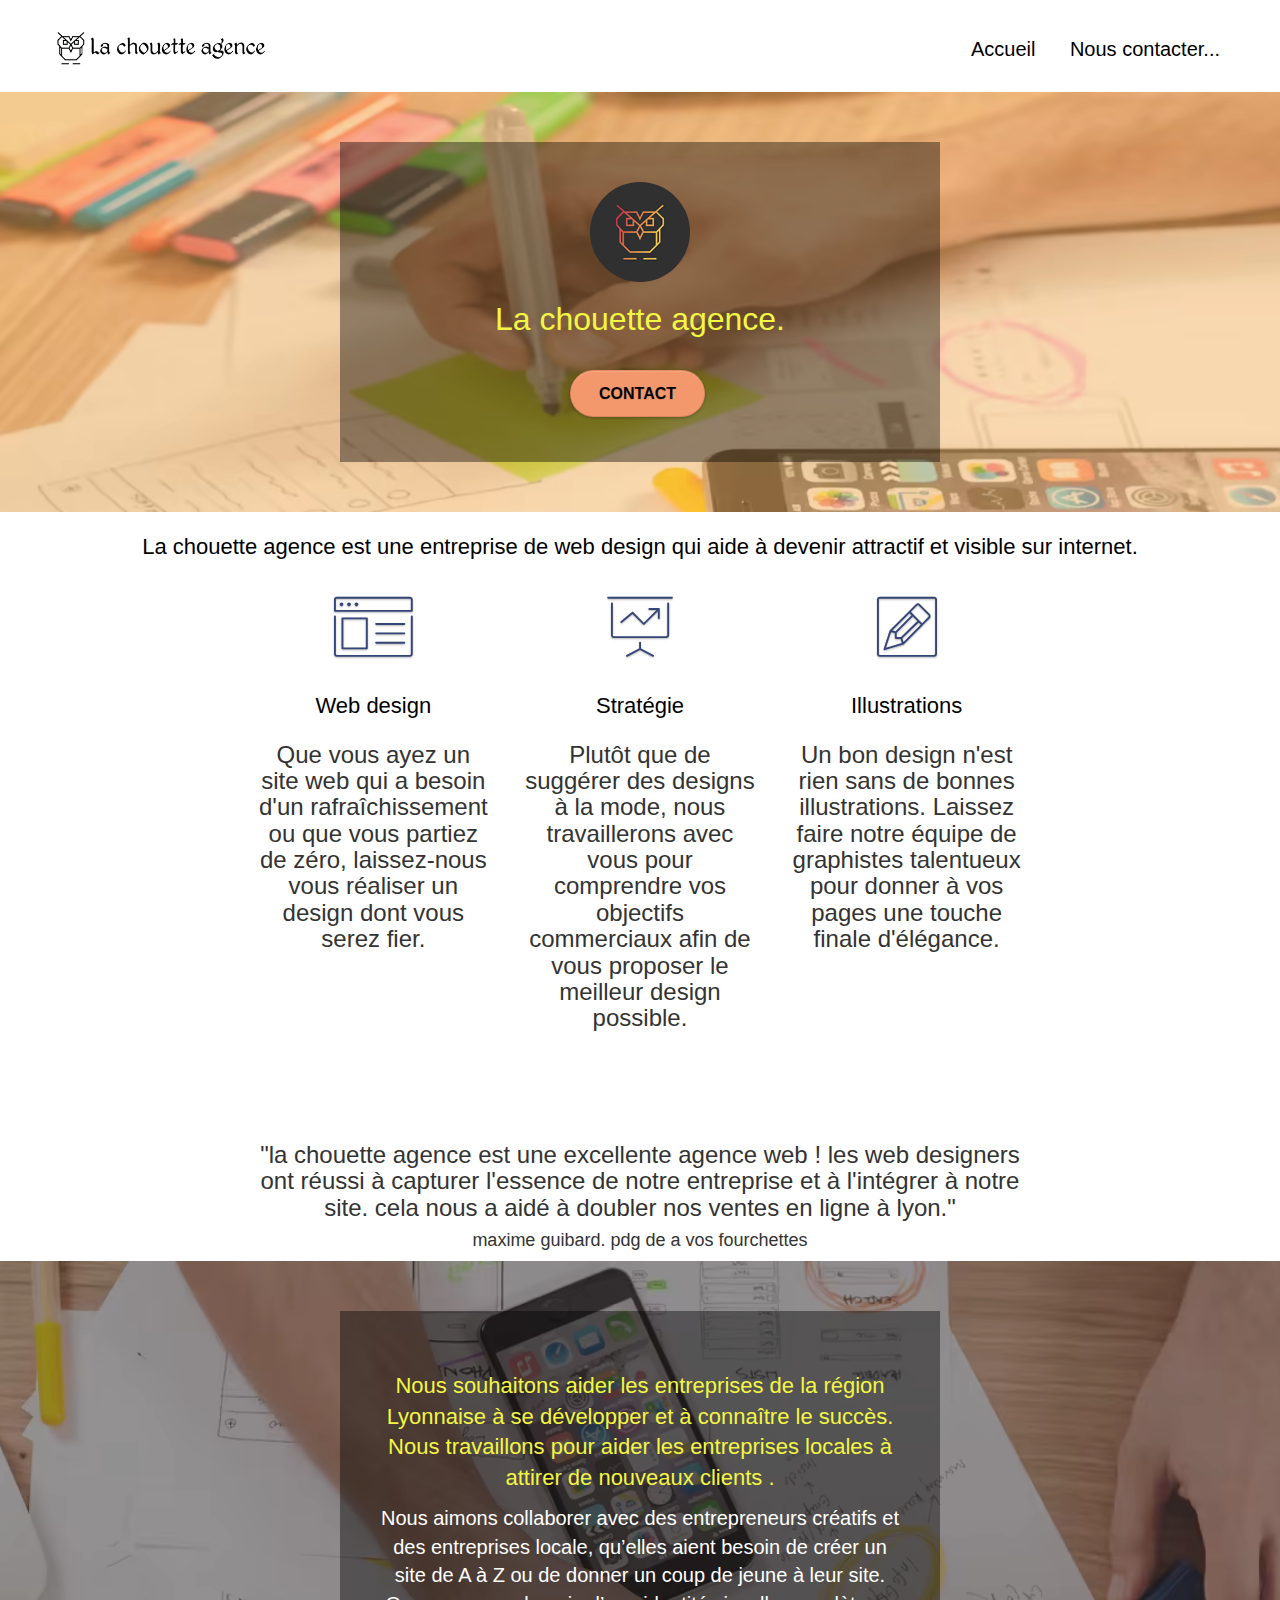
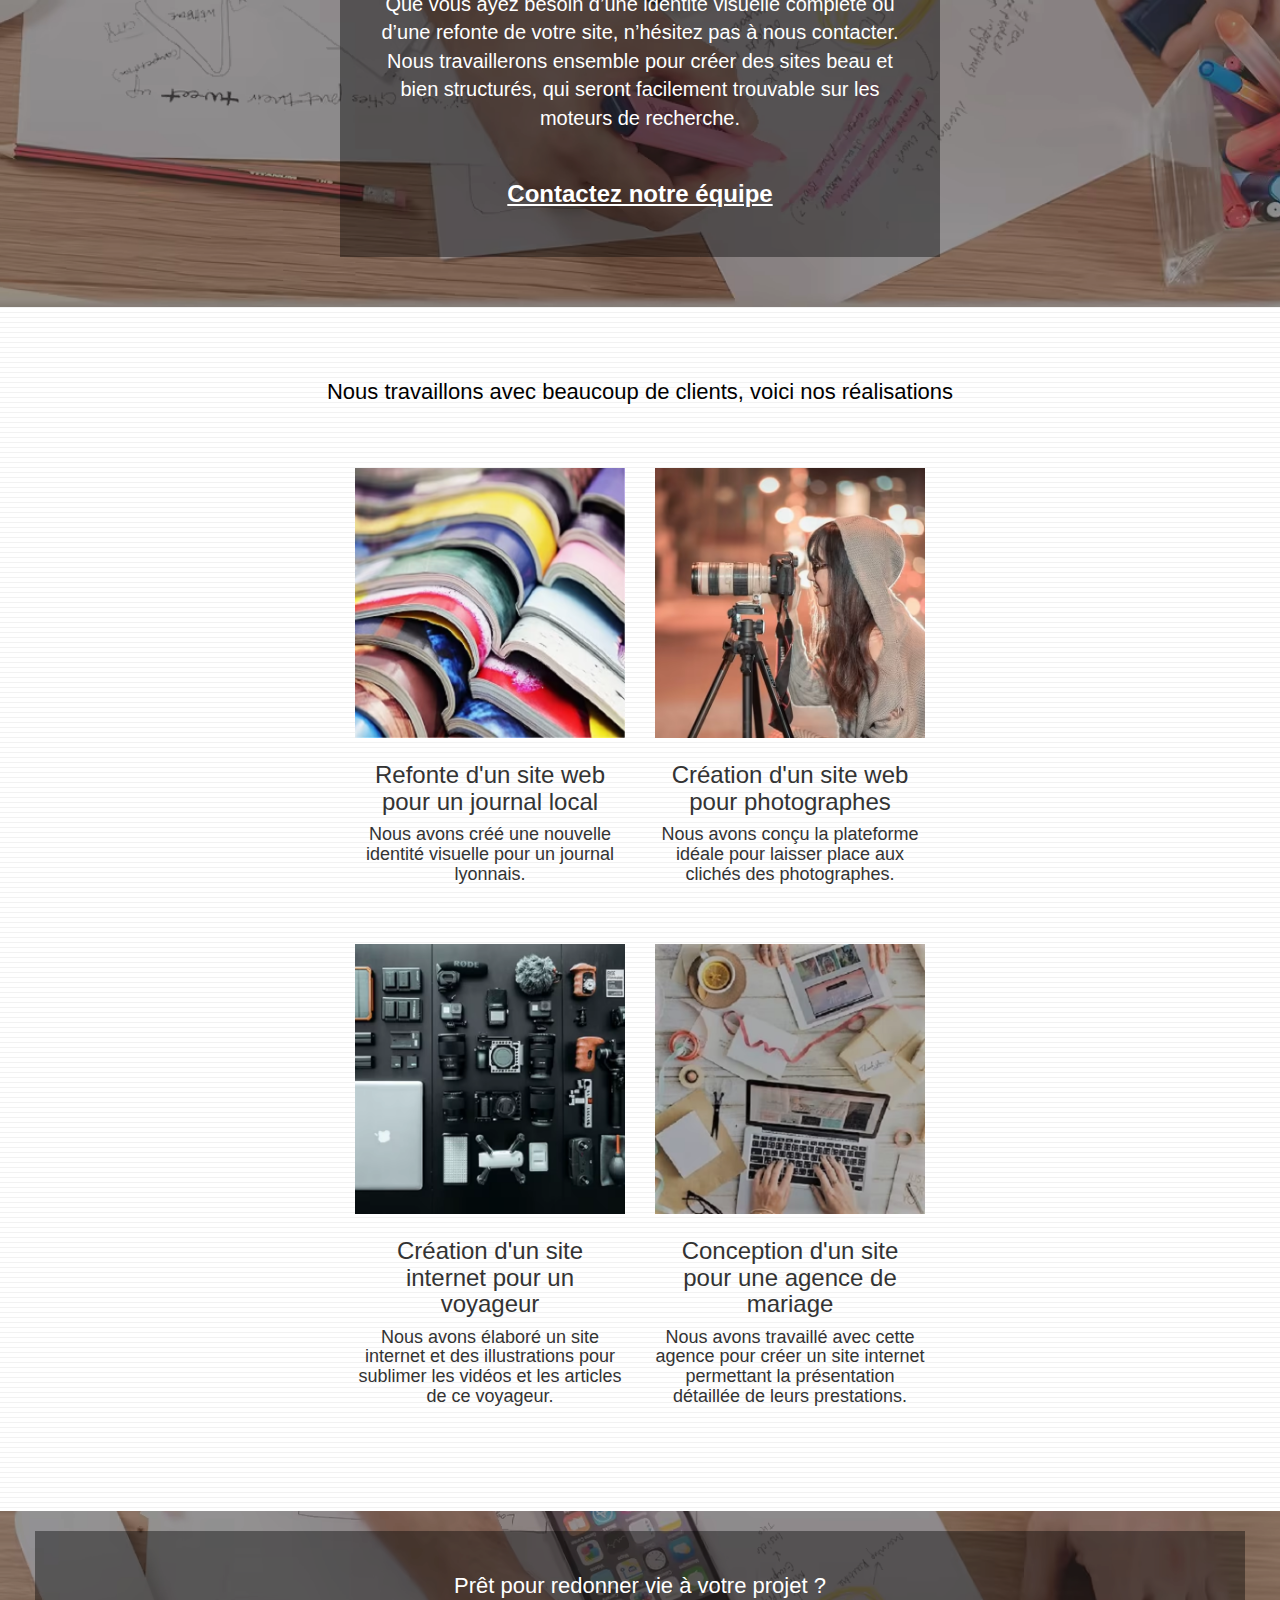
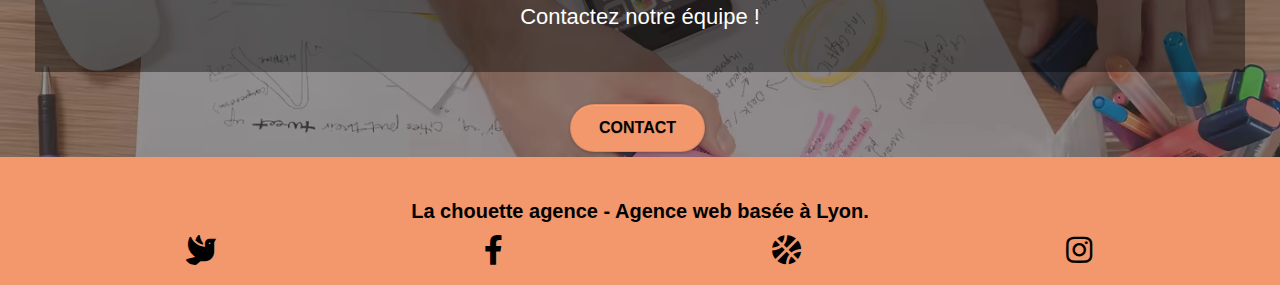
==== commit fc82a1ed: "Utilisation style.min.css" ====
--- a/index.html
+++ b/index.html
@@ -3,20 +3,20 @@
 
 <head>
 	<meta charset="utf-8">
-	<meta name="keywords"
-		content="sites web, agence design lyon, front end développeur, entreprise lyon,développeur web,entreprise développement web,création site web,chouette agence,web design">
+	<meta name="keywords" content="">
 	<meta name="description"
-		content="Entreprise de design et développement site web à Lyon.Une équipe d'experts pour vous assister en stratégie et illustrations pour vous aider à votre réferecement.">
+		content="Entreprise de design et développement site web à Lyon.Une équipe d'experts
+		 pour vous assister en stratégie et illustrations pour vous aider à votre réferecement.">
 	<meta name="viewport" content="width=device-width, initial-scale=1.0, viewport-fit=cover">
 	<link rel="canonical" href="https://pascald18.github.io/P4_02_code_source/">
 	<meta name="robots" content="index, follow">
 	<link rel="shortcut icon" type="image/jpg" href="favicon.jpg">
-	<!-- <link rel="stylesheet" type="text/css" href="./css/bootstrap.min.css"> -->
-	<link rel="stylesheet" href="https://cdn.jsdelivr.net/npm/bootstrap@3.3.7/dist/css/bootstrap.min.css">
-	<link rel="stylesheet" type="text/css" href="./css/et-line.css">
+	<link rel="stylesheet" type="text/css" href="./css/bootstrap.min.css">
+	<!-- <link rel="stylesheet" href="https://cdn.jsdelivr.net/npm/bootstrap@3.3.7/dist/css/bootstrap.min.css"> -->
+	<link rel="stylesheet" type="text/css" href="./css/et-line.min.css">
 	<!-- <link rel="stylesheet" type="text/css" href="./css/font-awesome.css"> -->
 	<link rel="stylesheet" href="https://cdnjs.cloudflare.com/ajax/libs/font-awesome/5.15.4/css/all.min.css">
-	<link rel="stylesheet" type="text/css" href="style.css">
+	<link rel="stylesheet" type="text/css" href="style.min.css">
 	<title>Chouette agence - Entreprise de développement web à lyon.</title>
 	<script src="./js/jquery-2.1.0.min.js" defer></script>
 	<script src="./js/bootstrap.min.js" defer></script>
@@ -153,7 +153,7 @@
 		</section>
 		<!-- bloc-2-services END -->
 
-		<!-- bloc-3-what-i-do -->
+		<!-- bloc-3-what-i-do -->	
 		<section
 			class="bloc tc-white bgc-atomic-tangerine d-bloc bloc-bg-texture texture-paper b-parallax"
 			id="bloc-3-what-i-do">
--- a/style.min.css
+++ b/style.min.css
@@ -0,0 +1 @@
+body{margin:0;padding:0;background:#FFF;overflow-x:hidden;max-width:1350px;margin:auto}button{transition:all .3s ease-in-out;outline:none!important}a:hover{text-decoration:none;cursor:pointer}#page-loading-blocs-notifaction{position:fixed;top:0;bottom:0;width:100%;z-index:100000;background:#fff url("img/pageload-spinner.gif") no-repeat center center}.bloc{width:100%;clear:both;background:50% 50% no-repeat;padding:0 50px;background-size:cover;position:relative}.bloc .container{padding-left:0;padding-right:0}#bloc-3-what-i-do{background-image:url("img/la-chouette-agence-banniere.avif");background-attachment:local;height:100%;width:100%}.bloc-lg{padding:50px 50px}.bloc-md{padding:50px}.bloc-sm{padding:20px 50px}.bg-center,.bg-l-edge,.bg-r-edge,.bg-t-edge,.bg-b-edge,.bg-tl-edge,.bg-bl-edge,.bg-tr-edge,.bg-br-edge,.bg-repeat{background-size:auto!important}.bg-repeat{background:repeat}.bg-t-edge{background:top no-repeat}.texture-paper::before{background-size:280px 280px}.b-parallax{background-attachment:fixed}.d-bloc{color:rgba(255,255,255,.7)}.d-bloc button:hover{color:rgba(255,255,255,.9)}.d-bloc .icon-round,.d-bloc .icon-square,.d-bloc .icon-rounded,.d-bloc .icon-semi-rounded-a,.d-bloc .icon-semi-rounded-b{border-color:rgba(255,255,255,.9)}.d-bloc .divider-h span{border-color:rgba(255,255,255,.2)}.d-bloc .a-btn,.d-bloc .navbar a,.d-bloc .navbar-brand,.d-bloc a .icon-sm,.d-bloc a .icon-md,.d-bloc a .icon-lg,.d-bloc a .icon-xl,.d-bloc a,.d-bloc h2 a,.d-bloc h3 a,.d-bloc h4 a,.d-bloc h5 a,.d-bloc h6 a,.d-bloc p a{color:rgba(255,255,255,.6)}.d-bloc .a-btn:hover,.d-bloc .navbar,.d-bloc .navbar-brand:hover,.d-bloc .icon-sm,.d-bloc .icon-md,.d-bloc .icon-lg,.d-bloc .icon-xl,.d-bloc,.d-bloc h2,.d-bloc h3,.d-bloc h4,.d-bloc h5,.d-bloc h6,.d-bloc p{color:rgba(255,255,255,1)}.d-bloc .navbar-toggle .icon-bar{background:rgba(255,255,255,1)}.d-bloc .btn-wire,.d-bloc .btn-wire:hover{color:rgba(255,255,255,1);border-color:rgba(255,255,255,1)}.d-bloc .panel{color:rgba(0,0,0,.5)}.d-bloc .panel button:hover{color:rgba(0,0,0,.7)}.d-bloc .panel icon{border-color:rgba(0,0,0,.7)}.d-bloc .panel .divider-h span{border-color:rgba(0,0,0,.1)}.d-bloc .panel .a-btn{color:rgba(0,0,0,.6)}.d-bloc .panel .a-btn:hover{color:rgba(0,0,0,1)}.d-bloc .panel .btn-wire,.d-bloc .panel .btn-wire:hover{color:rgba(0,0,0,.7);border-color:rgba(0,0,0,.3)}.d-bloc .panel,.l-bloc{color:rgba(0,0,0,.8)}.d-bloc .panel button:hover,.l-bloc button:hover{color:rgba(0,0,0,.7)}.l-bloc .icon-round,.l-bloc .icon-square,.l-bloc .icon-rounded,.l-bloc .icon-semi-rounded-a,.l-bloc .icon-semi-rounded-b{border-color:rgba(0,0,0,.7)}.d-bloc .panel .divider-h span,.l-bloc .divider-h span{border-color:rgba(0,0,0,.1)}.d-bloc .panel .a-btn,.l-bloc .a-btn,.l-bloc .navbar a,.l-bloc .navbar-brand,.l-bloc a .icon-sm,.l-bloc a .icon-md,.l-bloc a .icon-lg,.l-bloc a .icon-xl,.l-bloc a,.l-bloc h2 a,.l-bloc h3 a,.l-bloc h4 a,.l-bloc h5 a,.l-bloc h6 a,.l-bloc p a{color:rgba(0,0,0,.6)}.d-bloc .panel .a-btn:hover,.l-bloc .a-btn:hover,.l-bloc .navbar,.l-bloc .navbar-brand:hover,.l-bloc .icon-sm,.l-bloc .icon-md,.l-bloc .icon-lg,.l-bloc .icon-xl,.l-bloc,.l-bloc h2,.l-bloc h3,.l-bloc h4,.l-bloc h5,.l-bloc h6,.l-bloc p{color:rgba(0,0,0,1)}.l-bloc .navbar-toggle .icon-bar{color:rgba(0,0,0,.6)}.d-bloc .panel .btn-wire,.d-bloc .panel .btn-wire:hover,.l-bloc .btn-wire,.l-bloc .btn-wire:hover{color:rgba(0,0,0,.7);border-color:rgba(0,0,0,.3)}.voffset{margin-top:30px;font-weight:100!important;text-transform:lowercase!important}.voffset-lg{margin-top:80px}.row-no-gutters{margin-right:0;margin-left:0}.row.row-no-gutters>[class^="col-"],.row.row-no-gutters>[class*=" col-"]{padding-right:0;padding-left:0}.col-sm-12{background-color:#364577}.image-resize-mode{height:100px;width:100px;border-radius:50%}#bloc-1-hero h1{font-size:32px}#bloc-1-hero{background-image:url("img/image-de-presentation-2.avif");background-attachment:local;height:100%;width:100%}.navbar{margin-bottom:0;z-index:1}.navbar-brand{height:auto;padding:3px 15px;font-size:25px;font-weight:normal;font-weight:600;line-height:44px}.logo-agence{height:40px;width:210px}.navbar-brand img{max-height:200px;margin:0 5px 0 0;display:inline}.navbar-brand img[src$=svg]{min-width:100px}.nav-center .navbar-brand img{margin:0}.navbar .nav{padding-top:2px;margin-right:-16px;float:right;z-index:1}.nav>li{float:left;margin-top:4px;font-size:16px}.navbar-nav .open .dropdown-menu>li>a{text-align:inherit}.navbar-toggle{margin:10px 10px 0 0;border:0}.navbar-toggle .icon-bar{background-color:rgba(0,0,0,.5);width:26px}.nav-invert .navbar .nav{float:left}.nav-invert .navbar-header,.nav-invert .navbar-brand{float:right;position:relative;z-index:2}.nav>li>.dropdown a{background:none!important;display:block;padding:14px 15px}nav .caret{margin:0 5px}.dropdown-menu .dropdown-menu{top:-8px;left:100%}.dropdown-menu .dropmenu-flow-right{top:100%;left:0;margin-left:-1px;border-top-left-radius:0;border-top-right-radius:0}.dropdown-menu .dropdown span{border:4px solid black;border-top-color:transparent;border-right-color:transparent;border-bottom-color:transparent;margin:6px -5px 0 0!important;float:right}.mg-lg{margin-top:10px;margin-bottom:40px}.btn{margin:0 5px 5px 0}.btn.pull-right{margin:0 0 5px 5px}.btn-d:hover,.btn-d:focus{color:#FFF;background:rgba(0,0,0,.3);border:solid red}button{outline:none!important}.btn-rd{border-radius:40px}.btn-clean{border:1px solid rgba(0,0,0,.08);border-bottom-color:rgba(0,0,0,.1);text-shadow:0 1px 0 rgba(0,0,1,.1);box-shadow:0 1px 3px rgba(0,0,1,.25),inset 0 1px 0 0 rgba(255,255,255,.15)}.icon-md{font-size:30px!important}.icon-lg{font-size:60px!important}.sm-shadow{text-shadow:0 1px 2px rgba(0,0,0,.3)}.panel-sq,.panel-sq .panel-heading,.panel-sq .panel-footer{border-radius:0}.panel-rd{border-radius:30px}.panel-rd .panel-heading{border-radius:29px 29px 0 0}.panel-rd .panel-footer{border-radius:0 0 29px 29px}.form-control{border-color:rgba(0,0,0,.1);box-shadow:none}.form-group{font-size:20px}.scrolltotop{display:flex;justify-content:center;width:40px;height:40px;position:absolute;right:0;top:0;transition:all .3s ease-in-out}.scrolltotop span{margin-top:6px}.scrolltotop:hover{border:solid black!important}.showScrollTop{font-size:14px}a[data-lightbox]{position:relative;display:block;text-align:center}a[data-lightbox]:hover::before{content:"+";font-family:"HelveticaNeue-Light","Helvetica Neue Light","Helvetica Neue",Helvetica,Arial;font-size:32px;width:50px;height:50px;margin-left:-25px;border-radius:50%;background:rgba(0,0,0,.6);color:#FFF;font-weight:100;z-index:1;position:absolute;top:50%;transform:-moz-translateY(-50%);-webkit-transform:translateY(-50%)}a[data-lightbox]:hover img{opacity:.6;-webkit-animation-fill-mode:none;animation-fill-mode:none}#lightbox-modal{display:flex;align-items:center}#lightbox-modal .modal-dialog{width:90%;max-width:900px;margin:0 auto 0}#lightbox-modal .modal-dialog img{max-height:90vh;margin:0 auto}.lightbox-caption{padding:20px;color:#FFF;background:rgba(0,0,0,.5);position:absolute;left:15px;right:15px;bottom:5px}.close-lightbox{color:#FFF;font-size:30px;position:absolute;top:20px;right:20px;z-index:20;background:rgba(0,0,0,.5);border:0;line-height:30px;padding:0 9px 5px;opacity:.3}.close-lightbox:hover,.next-lightbox:hover,.prev-lightbox:hover{opacity:1.0;color:#FFF}.next-lightbox,.prev-lightbox{font-size:20px;color:rgba(255,255,255,.9);background:rgba(0,0,0,.5);transition:all .2s ease-in-out;position:absolute;top:45%;z-index:1;opacity:.4}.next-lightbox{padding:6px 8px 1px 13px;right:25px}.prev-lightbox{padding:6px 13px 1px 10px;left:25px}.snapshot-lb .modal-body{padding-bottom:45px}.snapshot-lb .lightbox-caption{padding:0;color:rgba(0,0,0,.5);background:0}h1,h2,h3,h4,h5,h6,p,label,.btn,a{font-family:"helvetica";font-weight:400}.hero-bloc-text{font-size:38px}.hero-bloc-text-sub{font-size:36px}.statement-bloc-text{line-height:26px;font-style:italic;font-size:20px;text-align:center;font-weight:lighter;max-width:520px;margin:auto auto auto auto}p{font-size:11px}.tight-width-whitespace{max-width:600px;margin:auto auto auto auto}.h1{font-size:20px;font-family:"Open Sans"}.cta-hero-btn{margin-top:22px;text-transform:uppercase;padding:12px 28px 12px 28px;font-size:16px;font-weight:700}.container-liens{position:relative;display:flex;align-items:center;margin:auto}.social{display:flex;justify-content:space-around;min-width:80%;margin:auto auto auto auto}h2{font-size:22px;line-height:1.4em}h3{color:#333333!important}.med-width-whitespace{max-width:800px;margin:auto auto auto auto;box-shadow:0 0 0 #000}h4{color:#333333!important}.icons{margin-bottom:14px;margin-top:24px}.white-2{color:#ffffff!important;font-size:20px;font-family:Verdana,Geneva,Tahoma,sans-serif!important;font-weight:400}.tc-yellow{color:#f3f643!important}.black{color:#000000!important}.portfolio-thumb{margin-bottom:24px;width:100%;height:100%}.portfolio-row{margin-bottom:44px;margin-top:50px}.avatar{box-shadow:0 4px 9px rgba(0,0,0,0.3)}.black-background{background-color:rgba(0,0,0,0.4);padding:40px 40px 40px 40px}.bold-link{font-weight:900;text-decoration:underline!important}.bgc-white{background-color:#fff}.bgc-atomic-tangerine{background-color:#f3976c}.tc-white{color:#f1bd80!important}.Texte-entete{background-color:#364577;color:#fff;text-overflow:clip;padding:15px;margin:auto}.black-20>li>a,.black-20{color:black!important;font-size:20px}.black-20-g{color:black!important;font-weight:800;font-size:20px}.btn-atomic-tangerine{background:#f3976c;color:#000000!important}.btn-atomic-tangerine:hover{background:#c27956!important}.ltc-white{color:#FFFFFF!important}.ltc-white:hover{color:#cccccc!important}.ltc-atomic-tangerine{color:#F3976C!important}.ltc-atomic-tangerine:hover{color:#c27956!important}.icon-dark-slate-blue{color:#364577!important;border-color:#364577!important}.bg-dots-bg{background-image:url("img/dots-bg.png")}.bg-lines-h2-bg{background-image:url("img/lines-h2-bg.png")}.bg-banniere{background-image:url("img/la-chouette-agence-banniere.avif")}.bloc7{display:flex;flex-wrap:wrap}.bloc7-1,.bloc7-2{width:100%;margin:0 10px}.navbar-toggle:hover,.navbar-toggle:focus,.navbar-brand:hover,.navbar-brand:focus,nav>ul>li>a:hover,nav>ul>li>a:focus{border:solid #364577;transform:scale(1.05)}.col-sm-6>a:hover,.col-sm-6>a:focus{border:dashed #364577;border-width:5px}@media(max-width:400px){#bloc-1-hero{background-image:url("img/image-de-presentation-1.avif")}.bloc{padding-left:0;padding-right:0}}@media(max-width:767px){.page-container{overflow-x:hidden;position:relative}h1,h2,h3,h4,h5,h6,p,#disqus_thread{padding-left:10px!important;padding-right:10px!important}.navbar .nav{padding-top:0;border-top:1px solid rgba(0,0,0,.2);float:none!important}.navbar.row{margin-left:0;margin-right:0}.site-navigation{position:inherit;transform:-moz-none;-webkit-transform:none;-ms-transform:none}.nav>li{margin-top:0;border-bottom:1px solid rgba(0,0,0,.1);background:rgba(0,0,0,.05);text-align:left;padding-left:15px;width:100%}.nav>li:hover{background:rgba(0,0,0,.08)}.dropdown .dropdown a .caret{float:none;margin:5px 0 0 10px!important;border:4px solid black;border-bottom-color:transparent;border-right-color:transparent;border-left-color:transparent}#hero-bloc .navbar .nav{background:rgba(0,0,0,.8)}#hero-bloc .navbar .nav a{color:rgba(255,255,255,.6)}.hero{padding:50px 0}.hero-nav{left:-1px;right:-1px}.navbar-collapse{padding:0;overflow-x:hidden;box-shadow:none}.navbar-brand img{max-height:40px;width:auto}.nav-invert .navbar-header{float:none;width:100%}.nav-invert .navbar-toggle{float:left;margin-left:10px}.bloc-mob-center-text{text-align:center}.bloc{padding-left:0;padding-right:0}.bloc-xxl,.bloc-xl,.bloc-lg{padding:40px 0}.bloc-sm,.bloc-md{padding-left:0;padding-right:0}.bloc-tile-2 .container,.bloc-tile-3 .container,.bloc-tile-4 .container,.bloc-fill-screen .fill-bloc-top-edge,.bloc-fill-screen .fill-bloc-bottom-edge{padding-left:0;padding-right:0}.a-block{padding:0 10px}.btn-dwn{display:none}.voffset{margin-top:5px}.voffset-md{margin-top:20px}.voffset-lg{margin-top:30px}form{padding:5px}.close-lightbox{display:inline-block}.blocsapp-device-iphone5{background-size:216px 425px;padding-top:60px;width:216px;height:425px}.blocsapp-device-iphone5 img{width:180px;height:320px}}@media(max-width:991px){.container{width:100%}.b-parallax{background-attachment:fixed}.page-container,#hero-bloc{overflow-x:hidden;position:relative}.bloc-group,.bloc-group .bloc{display:block;width:100%}.bloc-fill-screen .fill-bloc-top-edge,.bloc-fill-screen .fill-bloc-bottom-edge{padding:0 20px}}@media(max-width:1024px){.bloc{padding-left:20px;padding-right:20px}.bloc.full-width-bloc,.bloc-tile-2.full-width-bloc .container,.bloc-tile-3.full-width-bloc .container,.bloc-tile-4.full-width-bloc .container{padding-left:0;padding-right:0}}@media(min-width:768px) and (max-width:992px){.navbar .nav{max-width:80%}.nav-center.navbar .nav{max-width:100%}}@media(min-width:768px){.nav>li>a{display:inline-block}.scrolltotop{display:none}.b-parallax{background-attachment:fixed}.bloc7-1,.bloc7-2{width:45%}.site-navigation{position:absolute;top:50%;right:20px;transform:-moz-translate(0,-50%);-webkit-transform:translateY(-50%)}.nav>li .dropdown-menu a,.nav>li .dropdown-menu{color:#484848}.nav-invert .site-navigation{left:0;right:0}.nav-center{text-align:center}.nav-center .navbar-header{width:100%}.nav-center .navbar-header,.nav-center .navbar-brand,.nav-center .nav>li{float:none;display:inline-block}.nav-center .site-navigation{position:relative;width:100%;right:0;margin-right:0;margin-top:20px}.nav-center.mini-nav .navbar-toggle{float:none;margin:10px auto 0}}